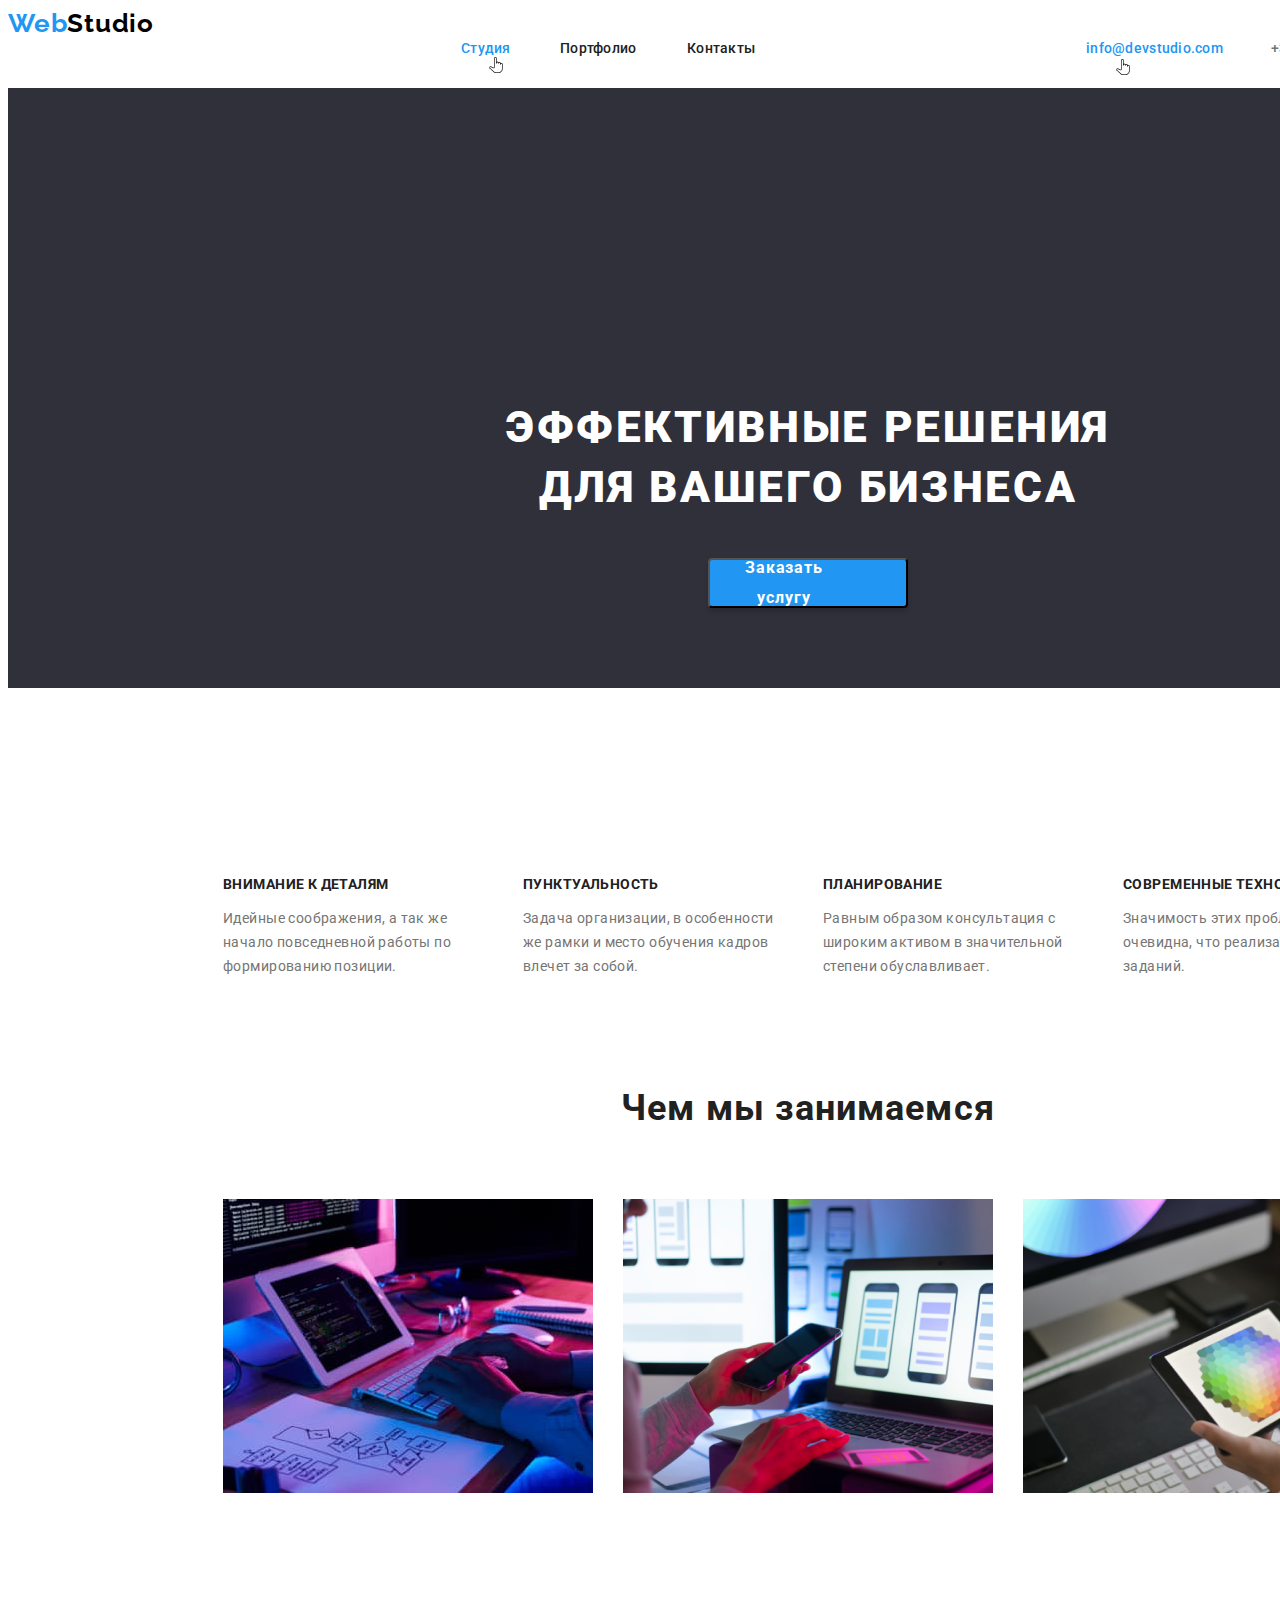
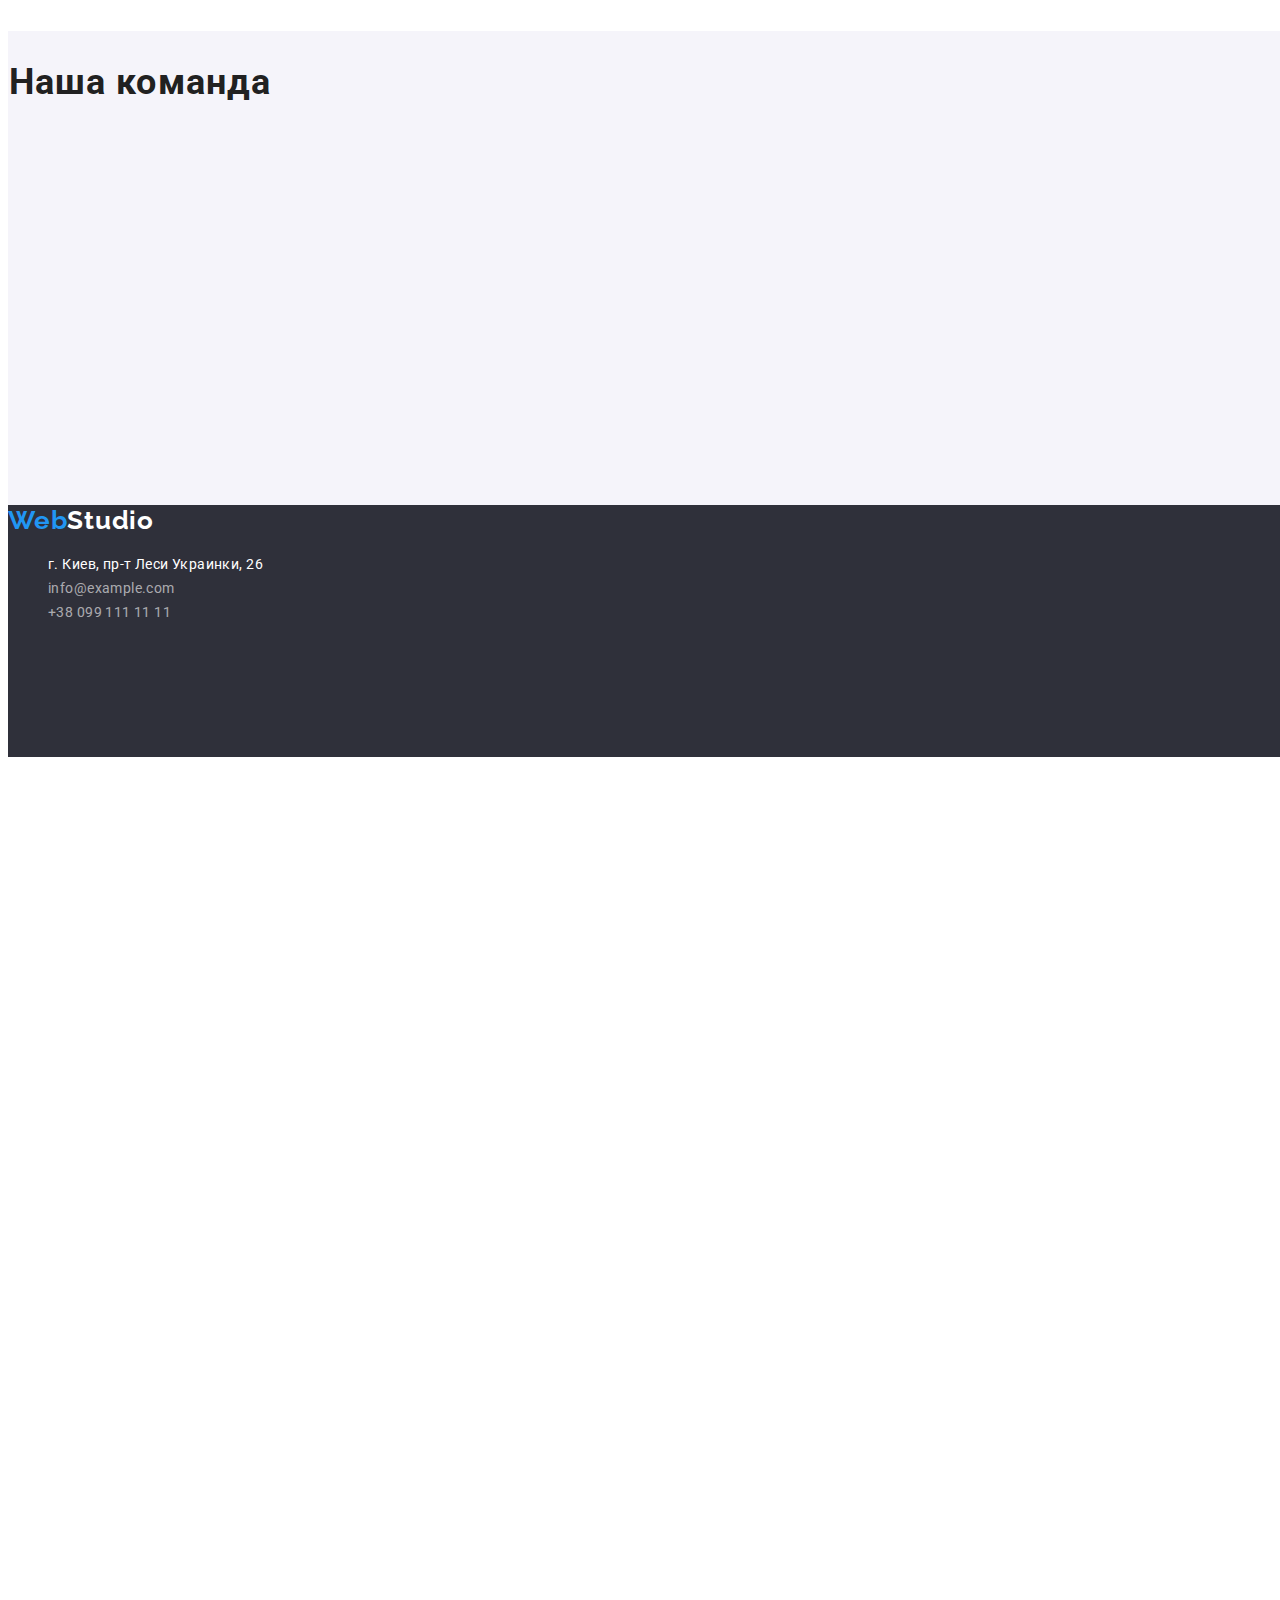
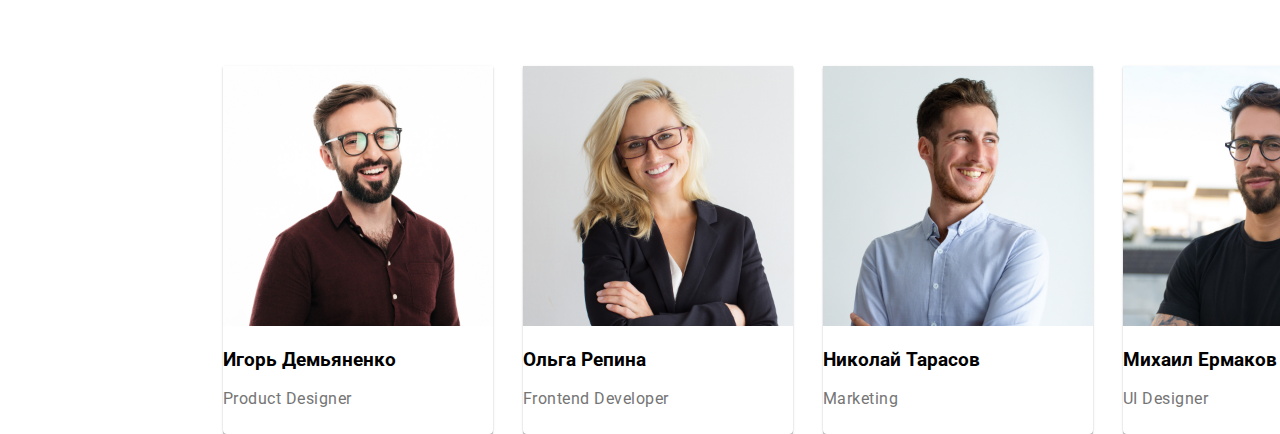
==== index.html @ 7a430bc6 "rename header" ====
<!DOCTYPE html>
<html lang="en">
  <head>
    <meta charset="UTF-8" />
    <meta http-equiv="X-UA-Compatible" content="IE=edge" />
    <meta name="viewport" content="width=device-width, initial-scale=1.0" />
    <link rel="preconnect" href="https://fonts.googleapis.com" />
    <link rel="preconnect" href="https://fonts.gstatic.com" crossorigin />
    <link
      href="https://fonts.googleapis.com/css2?family=Roboto:wght@500&display=swap"
      rel="stylesheet"
    />
    <link rel="stylesheet" href="./styles/styles.css" />
    <link rel="preconnect" href="https://fonts.googleapis.com" />
    <link rel="preconnect" href="https://fonts.gstatic.com" crossorigin />
    <link
      href="https://fonts.googleapis.com/css2?family=Raleway:wght@700&family=Roboto:wght@400;500;700;900&display=swap"
      rel="stylesheet"
    />
    <title>WebStudio</title>
  </head>
  <body>
    <!-- header -->
    <header class="header">
      <a href="./index.html" class="Web">Web<span class="wStudio">Studio</span></a>
      <!-- nav -->
      <nav>
        <ul>
          <li>
            <a href="./index.html" class="top_text_1_choose">Студия</a>
            <img src="./images/finger.png" alt="finger" class="finger1" />
          </li>

          <li>
            <a href="./portfolio.html" class="top_text_2">Портфолио</a>
          </li>

          <li>
            <a href="#" class="top_text_3">Контакты</a>
          </li>
        </ul>
      </nav>

      <ul>
        <li>
          <a href="mailto:info@devstudio.com" class="mailchoose">info@devstudio.com</a>
          <img src="./images/fingermail.png" alt="finger" class="fingermail" />
        </li>

        <li>
          <a href="tel:+380961111111" class="phone">+38 096 111 11 11</a>
        </li>
      </ul>
    </header>

    <!-- Main -->
    <main class="main_webstudio">
      <section>
        <h1 class="central_text">Эффективные решения для вашего бизнеса</h1>
        <!-- Button -->
        <button type="button" class="index_button">
          <span class="index_button_text">Заказать услугу</span>
        </button>
      </section>

      <!-- Aftercenter -->
      <section class="traits">
        <h2 hidden>text</h2>
        <ul>
          <li class="aftc1">
            <h3 class="trait1">Внимание к деталям</h3>
            <p class="trait1-1">
              Идейные соображения, а так же начало повседневной работы по формированию позиции.
            </p>
          </li>

          <li class="aftc2">
            <h3 class="trait2">Пунктуальность</h3>
            <p class="trait2-2">
              Задача организации, в особенности же рамки и место обучения кадров влечет за собой.
            </p>
          </li>

          <li class="aftc3">
            <h3 class="trait3">Планирование</h3>
            <p class="trait3-3">
              Равным образом консультация с широким активом в значительной степени обуславливает.
            </p>
          </li>

          <li class="aftc4">
            <h3 class="trait4">Современные технологии</h3>
            <p class="trait4-4">
              Значимость этих проблем настолько очевидна, что реализация плановых заданий.
            </p>
          </li>
        </ul>
      </section>

      <!-- 2 part -->
      <!-- Чем мы занимаемся -->
      <section>
        <h2 class="wawd">Чем мы занимаемся</h2>
        <ul class="wawd_sect">
          <li class="wawd_pic1">
            <img src="./images/work1.jpg" alt="work_pic1" width="370" height="294" />
          </li>

          <li class="wawd_pic2">
            <img src="./images/work2.jpg" alt="work_pic2" width="370" height="294" />
          </li>

          <li class="wawd_pic3">
            <img src="./images/work3.jpg" alt="work_pic3" width="370" height="294" />
          </li>
        </ul>
      </section>

      <!-- Наша команда -->
      <section class="our_team_sect">
        <h2 class="team_text">Наша команда</h2>
        <ul class="team">
          <li class="card1">
            <img src="./images/worker1.jpg" alt="Product_Designer" width="270" height="260" />
            <h3>Игорь Демьяненко</h3>
            <p>Product Designer</p>
          </li>

          <li class="card2">
            <img src="./images/worker2.jpg" alt="Frontend_Developer" width="270" height="260" />
            <h3>Ольга Репина</h3>
            <p>Frontend Developer</p>
          </li>

          <li class="card3">
            <img src="./images/worker3.jpg" alt="Marketing" width="270" height="260" />
            <h3>Николай Тарасов</h3>
            <p>Marketing</p>
          </li>

          <li class="card4">
            <img src="./images/worker4.jpg" alt="UI_Designer" width="270" height="260" />
            <h3>Михаил Ермаков</h3>
            <p>UI Designer</p>
          </li>
        </ul>
      </section>
    </main>

    <!-- Подвал -->
    <footer class="footer_index">
      <a href="./index.html" class="Web">Web<span class="wStudiofooter">Studio</span></a>
      <address>
        <ul>
          <li>
            <a
              href="https://goo.gl/maps/mLrUPEMYMxBehZcJ7"
              target="_blank"
              rel="noopener nofollow"
              class="mapfooter"
              >г. Киев, пр-т Леси Украинки, 26</a
            >
          </li>

          <li>
            <a href="mailto:info@example.com" class="mailfooter">info@example.com</a>
          </li>
          <li>
            <a href="tel:+38099111111" class="phonefooter">+38 099 111 11 11</a>
          </li>
        </ul>
      </address>
    </footer>
  </body>
</html>
---- styles/styles.css ----
/* body font */
body {
  font-family: 'Roboto', 'Raleway', sans-serif;
  position: relative;
  width: 1600px;
  height: 1880px;

  background: #ffffff;
}
a {
  text-decoration: none;
}
p {
  letter-spacing: 0.03em;

  color: #757575;
}

h2 {
  font-family: 'Roboto';
  font-style: normal;
  font-weight: 700;
  font-size: 36px;
  line-height: 42px;
  text-align: center;
  letter-spacing: 0.03em;

  color: #212121;
}

ul {
  list-style: none;
}

.header {
  width: 1600px;
  height: 600px;
  left: 0px;
  top: 80px;
}

.Web {
  width: 145px;
  height: 31px;
  left: 215px;
  top: 24px;

  font-family: 'Raleway';
  font-style: normal;
  font-weight: 700;
  font-size: 26px;
  line-height: 31px;
  letter-spacing: 0.03em;

  color: #2196f3;
}

.wStudio {
  color: #000000;
}

/* navigate */
.top_text_1 {
  position: absolute;
  width: 49px;
  height: 16px;
  left: 453px;
  top: 32px;

  font-family: 'Roboto';
  font-style: normal;
  font-weight: 500;
  font-size: 14px;
  line-height: 16px;
  letter-spacing: 0.02em;

  color: #212121;
}
.top_text_1_choose {
  position: absolute;
  width: 49px;
  height: 16px;
  left: 453px;
  top: 32px;

  font-family: 'Roboto';
  font-style: normal;
  font-weight: 500;
  font-size: 14px;
  line-height: 16px;
  letter-spacing: 0.02em;

  color: #2196f3;
}
.finger1 {
  position: absolute;
  width: 16px;
  height: 16px;
  left: 480px;
  top: 49px;
}

.top_text_2 {
  position: absolute;
  width: 76px;
  height: 16px;
  left: 552px;
  top: 32px;

  font-family: 'Roboto';
  font-style: normal;
  font-weight: 500;
  font-size: 14px;
  line-height: 16px;
  letter-spacing: 0.02em;

  color: #212121;
}
.top_text_2_choose {
  position: absolute;
  width: 76px;
  height: 16px;
  left: 552px;
  top: 32px;

  font-family: 'Roboto';
  font-style: normal;
  font-weight: 500;
  font-size: 14px;
  line-height: 16px;
  letter-spacing: 0.02em;

  color: #2196f3;
}

.top_text_3 {
  position: absolute;
  width: 68px;
  height: 16px;
  left: 679px;
  top: 32px;

  font-family: 'Roboto';
  font-style: normal;
  font-weight: 500;
  font-size: 14px;
  line-height: 16px;
  letter-spacing: 0.02em;

  color: #212121;
}

/* mail & phone */
.mailchoose {
  position: absolute;
  width: 135px;
  height: 16px;
  left: 1078px;
  top: 32px;

  font-family: 'Roboto';
  font-style: normal;
  font-weight: 500;
  font-size: 14px;
  line-height: 16px;
  letter-spacing: 0.02em;

  color: #2196f3;
}
.mail {
  position: absolute;
  width: 135px;
  height: 16px;
  left: 1078px;
  top: 32px;

  font-family: 'Roboto';
  font-style: normal;
  font-weight: 500;
  font-size: 14px;
  line-height: 16px;
  letter-spacing: 0.02em;

  color: #757575;
}
.fingermail {
  position: absolute;
  width: 16px;
  height: 16px;
  left: 1107px;
  top: 51px;
}

.phone {
  position: absolute;
  width: 122px;
  height: 16px;
  left: 1263px;
  top: 32px;

  font-family: 'Roboto';
  font-style: normal;
  font-weight: 500;
  font-size: 14px;
  line-height: 16px;
  letter-spacing: 0.02em;

  color: #757575;
}

/* main index */
.main_webstudio {
  position: absolute;
  width: 1600px;
  height: 600px;
  left: 0px;
  top: 80px;

  background: #2f303a;
}
.central_text {
  position: absolute;
  width: 696px;
  height: 120px;
  left: 452px;
  top: 280px;

  font-family: 'Roboto';
  font-style: normal;
  font-weight: 900;
  font-size: 44px;
  line-height: 60px;
  /* or 136% */

  text-align: center;
  letter-spacing: 0.06em;
  text-transform: uppercase;

  color: #ffffff;
}
.index_button {
  position: absolute;
  width: 200px;
  height: 50px;
  left: 700px;
  top: 430px;
  margin-top: 40px;

  background: #2196f3;
  box-shadow: 0px 4px 4px rgba(0, 0, 0, 0.15);
  border-radius: 4px;
}
.index_button_text {
  width: 136px;
  height: 30px;
  left: 732px;
  top: 440px;

  font-family: 'Roboto';
  font-style: normal;
  font-weight: 700;
  font-size: 16px;
  line-height: 30px;
  /* identical to box height, or 188% */

  display: flex;
  align-items: center;
  text-align: center;
  letter-spacing: 0.06em;

  color: #ffffff;
}

/* index button */

/* traits */
.traits {
  padding-top: 760px;
  margin-left: 215px;
}
.aftc1 {
  position: absolute;
  width: 270px;
  height: 101px;
  left: 215px;
  top: 774px;
}

.trait1 {
  width: 270px;
  height: 16px;
  left: 215px;
  top: 774px;

  font-family: 'Roboto';
  font-style: normal;
  font-weight: 700;
  font-size: 14px;
  line-height: 16px;
  letter-spacing: 0.03em;
  text-transform: uppercase;

  color: #212121;
}
.trait1-1 {
  width: 270px;
  height: 75px;
  left: 215px;
  top: 800px;

  font-family: 'Roboto';
  font-style: normal;
  font-weight: 400;
  font-size: 14px;
  line-height: 24px;
  /* or 171% */

  letter-spacing: 0.03em;

  color: #757575;
}

.aftc2 {
  position: absolute;
  width: 270px;
  height: 101px;
  left: 515px;
  top: 774px;
}
.trait2 {
  width: 270px;
  height: 16px;
  left: 515px;
  top: 774px;

  font-family: 'Roboto';
  font-style: normal;
  font-weight: 700;
  font-size: 14px;
  line-height: 16px;
  letter-spacing: 0.03em;
  text-transform: uppercase;

  color: #212121;
}
.trait2-2 {
  width: 270px;
  height: 75px;
  left: 515px;
  top: 800px;

  font-family: 'Roboto';
  font-style: normal;
  font-weight: 400;
  font-size: 14px;
  line-height: 24px;
  /* or 171% */

  letter-spacing: 0.03em;

  color: #757575;
}
.aftc3 {
  position: absolute;
  width: 270px;
  height: 101px;
  left: 815px;
  top: 774px;
}
.trait3 {
  width: 270px;
  height: 16px;
  left: 815px;
  top: 774px;

  font-family: 'Roboto';
  font-style: normal;
  font-weight: 700;
  font-size: 14px;
  line-height: 16px;
  letter-spacing: 0.03em;
  text-transform: uppercase;

  color: #212121;
}
.trait3-3 {
  width: 270px;
  height: 75px;
  left: 815px;
  top: 800px;

  font-family: 'Roboto';
  font-style: normal;
  font-weight: 400;
  font-size: 14px;
  line-height: 24px;
  /* or 171% */

  letter-spacing: 0.03em;

  color: #757575;
}
.aftc4 {
  position: absolute;
  width: 270px;
  height: 101px;
  left: 1115px;
  top: 774px;
}
.trait4 {
  width: 270px;
  height: 16px;
  left: 1115px;
  top: 774px;

  font-family: 'Roboto';
  font-style: normal;
  font-weight: 700;
  font-size: 14px;
  line-height: 16px;
  letter-spacing: 0.03em;
  text-transform: uppercase;

  color: #212121;
}
.trait4-4 {
  width: 270px;
  height: 75px;
  left: 1115px;
  top: 800px;

  font-family: 'Roboto';
  font-style: normal;
  font-weight: 400;
  font-size: 14px;
  line-height: 24px;
  /* or 171% */

  letter-spacing: 0.03em;

  color: #757575;
}

/* Чем мы занимаемся */

.wawd_sect {
  width: 1170px;
  height: 386px;
  left: 215px;
  top: 969px;
}
.wawd {
  position: absolute;
  width: 376px;
  height: 42px;
  left: 612px;
  top: 969px;

  font-family: 'Roboto';
  font-style: normal;
  font-weight: 700;
  font-size: 36px;
  line-height: 42px;
  text-align: center;
  letter-spacing: 0.03em;
  margin-bottom: 50px;

  color: #212121;
}
.wawd_pic1 {
  position: absolute;
  width: 370px;
  height: 294px;
  left: 215px;
  top: 1061px;
  padding-top: 50px;
}
.wawd_pic2 {
  position: absolute;
  width: 370px;
  height: 294px;
  left: 615px;
  top: 1061px;
  padding-top: 50px;
}
.wawd_pic3 {
  position: absolute;
  width: 370px;
  height: 294px;
  left: 1015px;
  top: 1061px;
  padding-top: 50px;
}

/* Наша команда */

.our_team_sect {
  position: absolute;
  width: 1600px;
  height: 648px;
  left: 0px;
  top: 1449px;
  margin-top: 94px;

  background: #f5f4fa;
}
.team_text {
  width: 264px;
  height: 42px;
  left: 668px;
  top: 1543px;
}
.team {
  width: 1170px;
  height: 368px;
  left: 215px;
  top: 1635px;
}
.card1 {
  position: absolute;
  width: 270px;
  height: 368px;
  left: 215px;
  top: 1635px;
  background: #ffffff;
  box-shadow: 0px 1px 3px rgba(0, 0, 0, 0.12), 0px 1px 1px rgba(0, 0, 0, 0.14),
    0px 2px 1px rgba(0, 0, 0, 0.2);
  border-radius: 0px 0px 4px 4px;
}
.card2 {
  position: absolute;
  width: 270px;
  height: 368px;
  left: 515px;
  top: 1635px;

  background: #ffffff;
  box-shadow: 0px 1px 3px rgba(0, 0, 0, 0.12), 0px 1px 1px rgba(0, 0, 0, 0.14),
    0px 2px 1px rgba(0, 0, 0, 0.2);
  border-radius: 0px 0px 4px 4px;
}
.card3 {
  position: absolute;
  width: 270px;
  height: 368px;
  left: 815px;
  top: 1635px;

  background: #ffffff;
  /* material shadow v1 */

  box-shadow: 0px 1px 3px rgba(0, 0, 0, 0.12), 0px 1px 1px rgba(0, 0, 0, 0.14),
    0px 2px 1px rgba(0, 0, 0, 0.2);
  border-radius: 0px 0px 4px 4px;
}
.card4 {
  position: absolute;
  width: 270px;
  height: 368px;
  left: 1115px;
  top: 1635px;

  background: #ffffff;
  /* material shadow v1 */

  box-shadow: 0px 1px 3px rgba(0, 0, 0, 0.12), 0px 1px 1px rgba(0, 0, 0, 0.14),
    0px 2px 1px rgba(0, 0, 0, 0.2);
  border-radius: 0px 0px 4px 4px;
}

/* footer */
.footer_index {
  position: absolute;
  width: 1600px;
  height: 252px;
  left: 0px;
  top: 2097px;
  background: #2f303a;
}
.wStudiofooter {
  width: 145px;
  height: 31px;
  left: 215px;
  top: 2157px;

  font-family: 'Raleway';
  font-style: normal;
  font-weight: 700;
  font-size: 26px;
  line-height: 31px;
  /* identical to box height */

  letter-spacing: 0.03em;

  color: #ffffff;
}
.mapfooter {
  width: 231px;
  height: 21px;
  left: 215px;
  top: 2208px;

  font-family: 'Roboto';
  font-style: normal;
  font-weight: 400;
  font-size: 14px;
  line-height: 24px;

  letter-spacing: 0.03em;

  color: #ffffff;
}
.mailfooter {
  width: 231px;
  height: 21px;
  left: 215px;
  top: 2238px;

  font-family: 'Roboto';
  font-style: normal;
  font-weight: 400;
  font-size: 14px;
  line-height: 24px;
  /* or 171% */

  letter-spacing: 0.03em;

  color: rgba(255, 255, 255, 0.6);
}
.phonefooter {
  width: 231px;
  height: 21px;
  left: 215px;
  top: 2268px;

  font-family: 'Roboto';
  font-style: normal;
  font-weight: 400;
  font-size: 14px;
  line-height: 24px;
  /* or 171% */

  letter-spacing: 0.03em;

  color: rgba(255, 255, 255, 0.6);
}

/* footer index end */

/* main portfolio */
.main-sect {
  width: 1170px;
  height: 1360px;
  left: 215px;
  top: 165px;
}

/* button */

.button-sect {
  width: 611px;
  height: 54px;
  left: 495px;
  top: 165px;
}

.button_li {
  width: 73px;
  height: 38px;
  left: 495px;
  top: 165px;
}
.button1 {
  position: absolute;
  width: 73px;
  height: 38px;
  left: 495px;
  top: 165px;
  background: #2196f3;
  box-shadow: 0px 3px 1px rgba(0, 0, 0, 0.1), 0px 1px 2px rgba(0, 0, 0, 0.08),
    0px 2px 2px rgba(0, 0, 0, 0.12);
  border-radius: 4px;
}
.button1_text {
  width: 29px;
  height: 26px;
  left: 517px;
  top: 171px;

  font-family: 'Roboto';
  font-style: normal;
  font-weight: 500;
  font-size: 16px;
  line-height: 26px;
  /* identical to box height, or 162% */

  text-align: center;
  letter-spacing: 0.03em;

  color: #ffffff;
}

.button2 {
  position: absolute;
  width: 128px;
  height: 38px;
  left: 576px;
  top: 165px;

  background: #f5f4fa;
  border-radius: 4px;
}
.button2_text {
  width: 84px;
  height: 26px;
  left: 598px;
  top: 171px;

  font-family: 'Roboto';
  font-style: normal;
  font-weight: 500;
  font-size: 16px;
  line-height: 26px;
  /* identical to box height, or 162% */

  text-align: center;
  letter-spacing: 0.03em;

  color: #212121;
}

.button3 {
  position: absolute;
  width: 145px;
  height: 38px;
  left: 712px;
  top: 165px;

  background: #f5f4fa;
  border-radius: 4px;
}
.button3_text {
  width: 101px;
  height: 26px;
  left: 734px;
  top: 171px;

  font-family: 'Roboto';
  font-style: normal;
  font-weight: 500;
  font-size: 16px;
  line-height: 26px;
  /* identical to box height, or 162% */

  text-align: center;
  letter-spacing: 0.03em;

  color: #212121;
}

.button4 {
  position: absolute;
  width: 103px;
  height: 38px;
  left: 865px;
  top: 165px;

  background: #f5f4fa;
  border-radius: 4px;
}
.button4_text {
  width: 59px;
  height: 26px;
  left: 887px;
  top: 171px;

  font-family: 'Roboto';
  font-style: normal;
  font-weight: 500;
  font-size: 16px;
  line-height: 26px;
  /* identical to box height, or 162% */

  text-align: center;
  letter-spacing: 0.03em;

  color: #212121;
}

.button5 {
  position: absolute;
  width: 130px;
  height: 38px;
  left: 976px;
  top: 165px;

  background: #f5f4fa;
  border-radius: 4px;
}
.button5_text {
  width: 86px;
  height: 26px;
  left: 998px;
  top: 171px;

  font-family: 'Roboto';
  font-style: normal;
  font-weight: 500;
  font-size: 16px;
  line-height: 26px;
  /* identical to box height, or 162% */

  text-align: center;
  letter-spacing: 0.03em;

  color: #212121;
}

/* img */
.img1_li {
  box-sizing: border-box;

  position: absolute;
  width: 370px;
  height: 404px;
  left: 215px;
  top: 253px;

  background: #ffffff;
  border: 1px solid #eeeeee;
}

.img1_li_text {
  width: 322px;
  height: 36px;
  left: 239px;
  top: 570px;

  font-family: 'Roboto';
  font-style: normal;
  font-weight: 700;
  font-size: 18px;
  line-height: 36px;
  letter-spacing: 0.06em;

  color: #212121;
}

.img1_li_text1 {
  width: 322px;
  height: 30px;
  left: 239px;
  top: 610px;

  font-family: 'Roboto';
  font-style: normal;
  font-weight: 400;
  font-size: 16px;
  line-height: 30px;
  letter-spacing: 0.03em;

  color: #757575;
}

.img2_li {
  box-sizing: border-box;

  position: absolute;
  width: 370px;
  height: 404px;
  left: 615px;
  top: 253px;

  background: #ffffff;
  border: 1px solid #eeeeee;
}

.img2_li_text {
  width: 322px;
  height: 36px;
  left: 639px;
  top: 570px;

  font-family: 'Roboto';
  font-style: normal;
  font-weight: 700;
  font-size: 18px;
  line-height: 36px;
  /* identical to box height, or 200% */

  letter-spacing: 0.06em;

  color: #212121;
}

.img2_li_text1 {
  width: 322px;
  height: 30px;
  left: 639px;
  top: 610px;

  font-family: 'Roboto';
  font-style: normal;
  font-weight: 400;
  font-size: 16px;
  line-height: 30px;
  letter-spacing: 0.03em;

  color: #757575;
}

.img3_li {
  box-sizing: border-box;

  position: absolute;
  width: 370px;
  height: 404px;
  left: 1015px;
  top: 253px;

  background: #ffffff;
  border: 1px solid #eeeeee;
}

.img3_li_text {
  width: 322px;
  height: 36px;
  left: 1039px;
  top: 570px;

  font-family: 'Roboto';
  font-style: normal;
  font-weight: 700;
  font-size: 18px;
  line-height: 36px;
  /* identical to box height, or 200% */

  letter-spacing: 0.06em;

  color: #212121;
}
.img3_li_text1 {
  width: 322px;
  height: 30px;
  left: 1039px;
  top: 610px;

  font-family: 'Roboto';
  font-style: normal;
  font-weight: 400;
  font-size: 16px;
  line-height: 30px;
  /* identical to box height, or 188% */

  letter-spacing: 0.03em;

  color: #757575;
}

.img4_li {
  box-sizing: border-box;

  position: absolute;
  width: 370px;
  height: 404px;
  left: 215px;
  top: 687px;

  background: #ffffff;
  border: 1px solid #eeeeee;
}
.img4_li_text {
  width: 322px;
  height: 36px;
  left: 239px;
  top: 1004px;

  font-family: 'Roboto';
  font-style: normal;
  font-weight: 700;
  font-size: 18px;
  line-height: 36px;
  /* identical to box height, or 200% */

  letter-spacing: 0.06em;

  color: #212121;
}
.img4_li_text1 {
  width: 322px;
  height: 30px;
  left: 239px;
  top: 1044px;

  font-family: 'Roboto';
  font-style: normal;
  font-weight: 400;
  font-size: 16px;
  line-height: 30px;
  /* identical to box height, or 188% */

  letter-spacing: 0.03em;

  color: #757575;
}
.img5_li {
  box-sizing: border-box;

  position: absolute;
  width: 370px;
  height: 404px;
  left: 615px;
  top: 687px;

  background: #ffffff;
  border: 1px solid #eeeeee;
}

.img5_li_text {
  width: 322px;
  height: 36px;
  left: 639px;
  top: 1004px;

  font-family: 'Roboto';
  font-style: normal;
  font-weight: 700;
  font-size: 18px;
  line-height: 36px;
  letter-spacing: 0.06em;

  color: #212121;
}

.img5_li_text1 {
  width: 322px;
  height: 30px;
  left: 639px;
  top: 1044px;

  font-family: 'Roboto';
  font-style: normal;
  font-weight: 400;
  font-size: 16px;
  line-height: 30px;
  /* identical to box height, or 188% */

  letter-spacing: 0.03em;

  color: #757575;
}

.img6_li {
  box-sizing: border-box;

  position: absolute;
  width: 370px;
  height: 404px;
  left: 1015px;
  top: 687px;

  background: #ffffff;
  border: 1px solid #eeeeee;
}
.img6_li_text {
  width: 322px;
  height: 36px;
  left: 1039px;
  top: 1004px;

  font-family: 'Roboto';
  font-style: normal;
  font-weight: 700;
  font-size: 18px;
  line-height: 36px;
  letter-spacing: 0.06em;

  color: #212121;
}
.img6_li_text1 {
  width: 322px;
  height: 30px;
  left: 1039px;
  top: 1044px;

  font-family: 'Roboto';
  font-style: normal;
  font-weight: 400;
  font-size: 16px;
  line-height: 30px;
  /* identical to box height, or 188% */

  letter-spacing: 0.03em;

  color: #757575;
}

.img7_li {
  box-sizing: border-box;

  position: absolute;
  width: 370px;
  height: 404px;
  left: 215px;
  top: 1121px;

  background: #ffffff;
  border: 1px solid #eeeeee;
}
.img7_li_text {
  width: 322px;
  height: 36px;
  left: 239px;
  top: 1435px;

  font-family: 'Roboto';
  font-style: normal;
  font-weight: 700;
  font-size: 18px;
  line-height: 36px;
  /* identical to box height, or 200% */

  letter-spacing: 0.06em;

  color: #212121;
}
.img7_li_text1 {
  width: 322px;
  height: 30px;
  left: 239px;
  top: 1475px;

  font-family: 'Roboto';
  font-style: normal;
  font-weight: 400;
  font-size: 16px;
  line-height: 30px;
  /* identical to box height, or 188% */

  letter-spacing: 0.03em;

  color: #757575;
}

.img8_li {
  position: absolute;
  width: 370px;
  height: 404px;
  left: 615px;
  top: 1121px;

  background: #ffffff;
  border: 1px solid #eeeeee;
}
.img8_li_text {
  width: 322px;
  height: 36px;
  left: 639px;
  top: 1435px;

  font-family: 'Roboto';
  font-style: normal;
  font-weight: 700;
  font-size: 18px;
  line-height: 36px;
  /* identical to box height, or 200% */

  letter-spacing: 0.06em;

  color: #212121;
}

.img8_li_text1 {
  width: 322px;
  height: 30px;
  left: 639px;
  top: 1475px;

  font-family: 'Roboto';
  font-style: normal;
  font-weight: 400;
  font-size: 16px;
  line-height: 30px;
  /* identical to box height, or 188% */

  letter-spacing: 0.03em;

  color: #757575;
}

.img9_li {
  box-sizing: border-box;

  position: absolute;
  width: 370px;
  height: 404px;
  left: 1015px;
  top: 1121px;

  background: #ffffff;
  border: 1px solid #eeeeee;
}

.img9_li_text {
  width: 322px;
  height: 36px;
  left: 1039px;
  top: 1435px;

  font-family: 'Roboto';
  font-style: normal;
  font-weight: 700;
  font-size: 18px;
  line-height: 36px;
  /* identical to box height, or 200% */

  letter-spacing: 0.06em;

  color: #212121;
}
.img9_li_text1 {
  width: 322px;
  height: 30px;
  left: 1039px;
  top: 1475px;

  font-family: 'Roboto';
  font-style: normal;
  font-weight: 400;
  font-size: 16px;
  line-height: 30px;
  /* identical to box height, or 188% */

  letter-spacing: 0.03em;

  color: #757575;
}

/* footer */
.footer {
  position: absolute;
  width: 1600px;
  height: 252px;
  left: 0px;
  top: 1628px;

  background: #2f303a;
}

.footerStudio {
  width: 145px;
  height: 31px;
  left: 215px;
  top: 1688px;

  font-family: 'Raleway';
  font-style: normal;
  font-weight: 700;
  font-size: 26px;
  line-height: 31px;
  /* identical to box height */

  letter-spacing: 0.03em;

  color: #ffffff;
}

.map {
  width: 231px;
  height: 21px;
  left: 215px;
  top: 1739px;

  font-family: 'Roboto';
  font-style: normal;
  font-weight: 400;
  font-size: 14px;
  line-height: 24px;
  /* or 171% */

  letter-spacing: 0.03em;

  color: #ffffff;
}

.mailfoot {
  width: 231px;
  height: 21px;
  left: 215px;
  top: 1769px;

  font-family: 'Roboto';
  font-style: normal;
  font-weight: 400;
  font-size: 14px;
  line-height: 24px;
  /* or 171% */

  letter-spacing: 0.03em;

  color: rgba(255, 255, 255, 0.6);
}

.phonefoot {
  width: 231px;
  height: 21px;
  left: 215px;
  top: 1799px;

  font-family: 'Roboto';
  font-style: normal;
  font-weight: 400;
  font-size: 14px;
  line-height: 24px;
  /* or 171% */

  letter-spacing: 0.03em;

  color: rgba(255, 255, 255, 0.6);
}
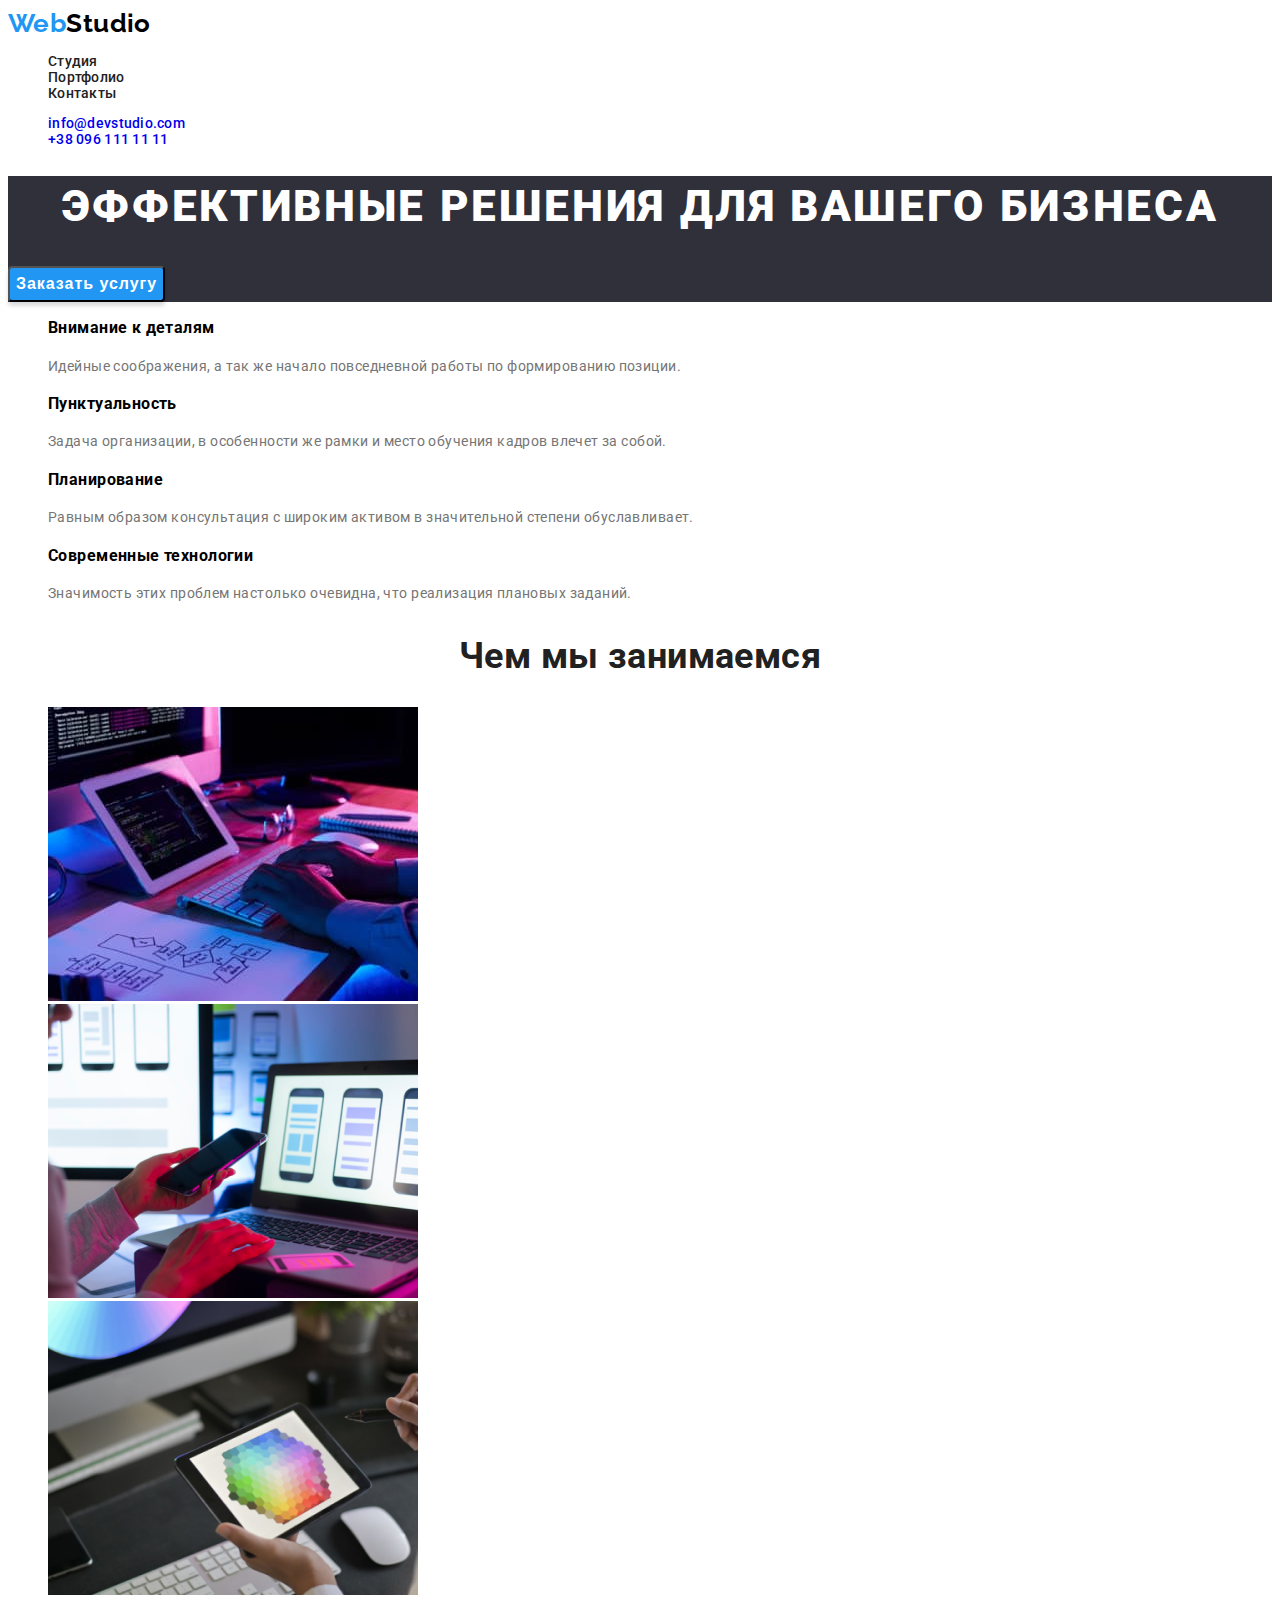
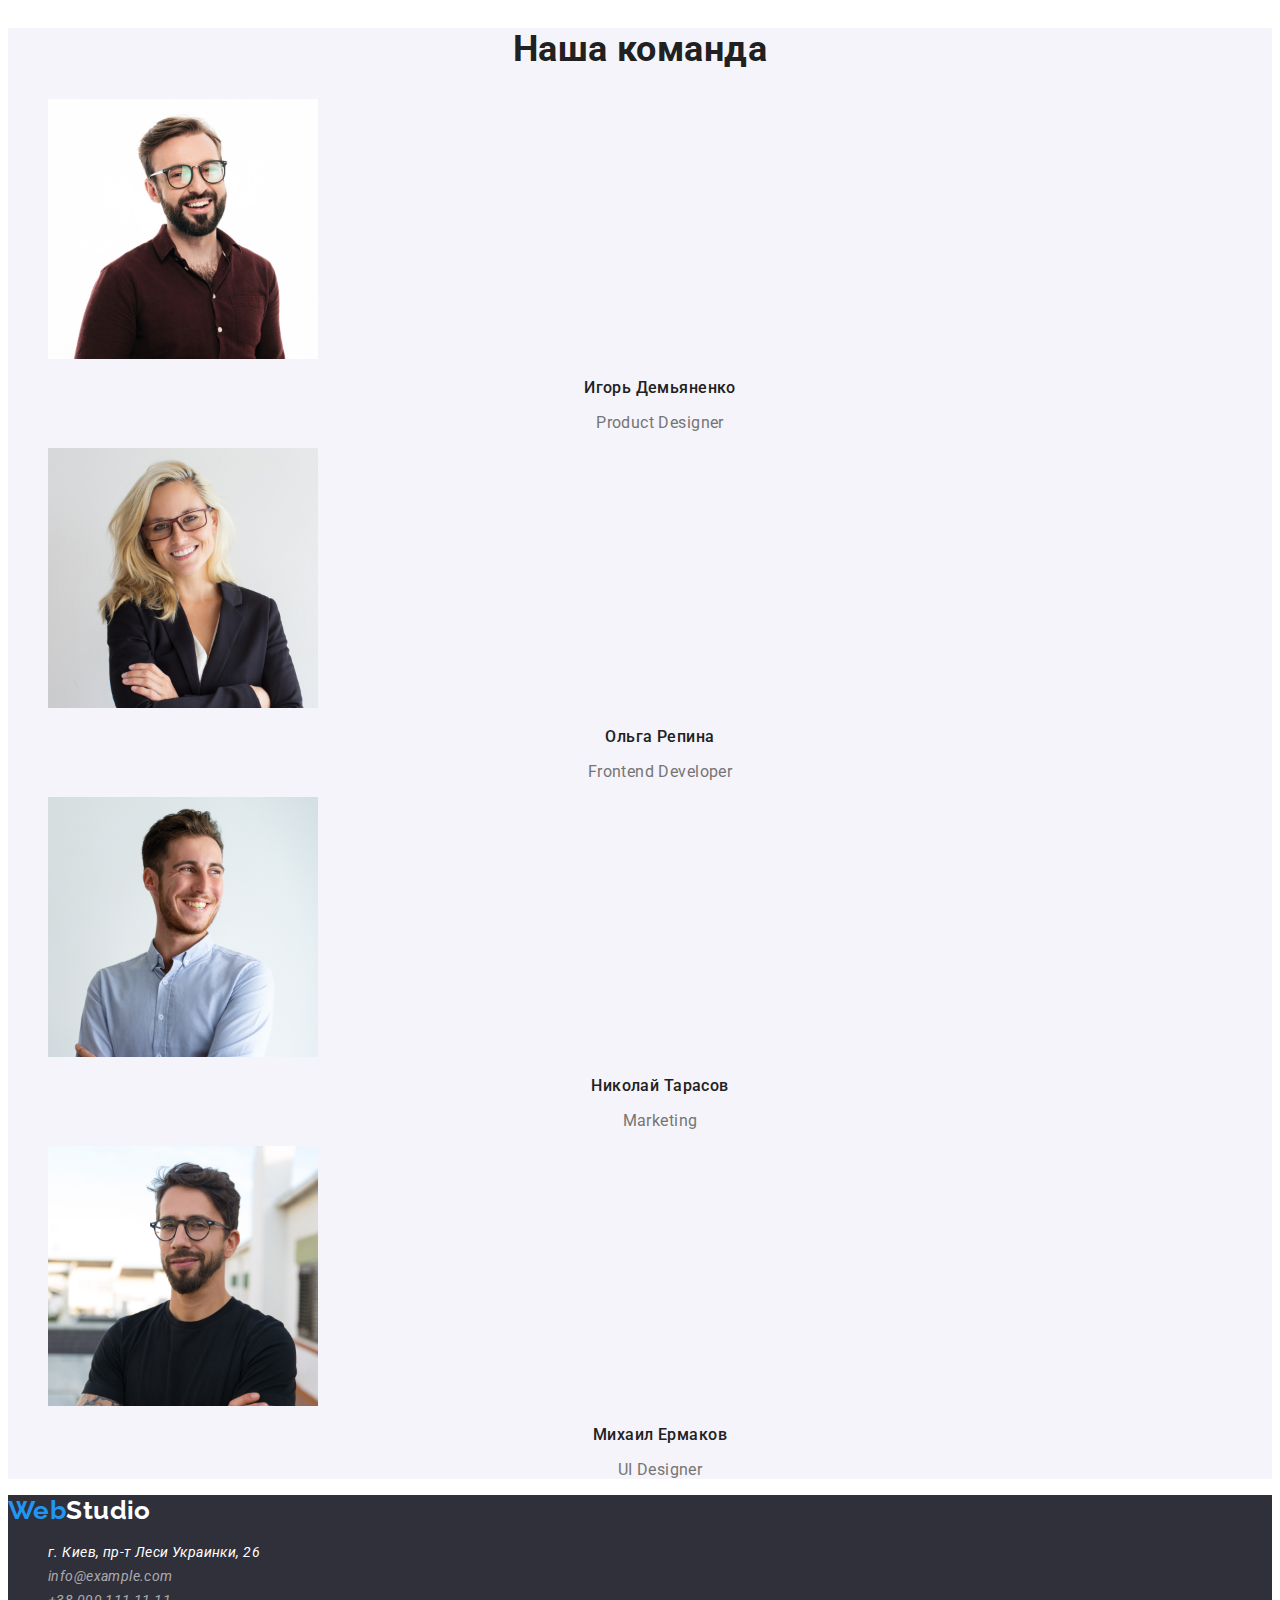
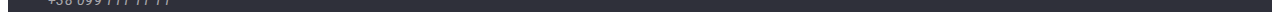
==== commit 2a4deb14: "tottaly change index.html styles" ====
--- a/index.html
+++ b/index.html
@@ -4,12 +4,6 @@
     <meta charset="UTF-8" />
     <meta http-equiv="X-UA-Compatible" content="IE=edge" />
     <meta name="viewport" content="width=device-width, initial-scale=1.0" />
-    <link rel="preconnect" href="https://fonts.googleapis.com" />
-    <link rel="preconnect" href="https://fonts.gstatic.com" crossorigin />
-    <link
-      href="https://fonts.googleapis.com/css2?family=Roboto:wght@500&display=swap"
-      rel="stylesheet"
-    />
     <link rel="stylesheet" href="./styles/styles.css" />
     <link rel="preconnect" href="https://fonts.googleapis.com" />
     <link rel="preconnect" href="https://fonts.gstatic.com" crossorigin />
@@ -22,87 +16,82 @@
   <body>
     <!-- header -->
     <header class="header">
-      <a href="./index.html" class="Web">Web<span class="wStudio">Studio</span></a>
+      <a href="./index.html" class="Web">Web<span class="Studio">Studio</span></a>
       <!-- nav -->
       <nav>
         <ul>
           <li>
-            <a href="./index.html" class="top_text_1_choose">Студия</a>
-            <img src="./images/finger.png" alt="finger" class="finger1" />
+            <a href="./index.html" class="header_text">Студия</a>
           </li>
 
           <li>
-            <a href="./portfolio.html" class="top_text_2">Портфолио</a>
+            <a href="./portfolio.html" class="header_text">Портфолио</a>
           </li>
 
           <li>
-            <a href="#" class="top_text_3">Контакты</a>
+            <a href="#" class="header_text">Контакты</a>
           </li>
         </ul>
       </nav>
-
-      <ul>
+      <!-- Contacts -->
+      <ul class="contacts">
         <li>
-          <a href="mailto:info@devstudio.com" class="mailchoose">info@devstudio.com</a>
-          <img src="./images/fingermail.png" alt="finger" class="fingermail" />
+          <a href="mailto:info@devstudio.com">info@devstudio.com</a>
         </li>
 
         <li>
-          <a href="tel:+380961111111" class="phone">+38 096 111 11 11</a>
+          <a href="tel:+380961111111">+38 096 111 11 11</a>
         </li>
       </ul>
     </header>
 
-    <!-- Main -->
-    <main class="main_webstudio">
-      <section>
-        <h1 class="central_text">Эффективные решения для вашего бизнеса</h1>
+    <!-- main -->
+    <main>
+      <section class="main_bg">
+        <h1 class="main_text">Эффективные решения для вашего бизнеса</h1>
         <!-- Button -->
-        <button type="button" class="index_button">
-          <span class="index_button_text">Заказать услугу</span>
-        </button>
+        <button type="button" class="main_btn">Заказать услугу</button>
       </section>
 
-      <!-- Aftercenter -->
-      <section class="traits">
+      <!-- traits section -->
+      <section>
         <h2 hidden>text</h2>
         <ul>
-          <li class="aftc1">
-            <h3 class="trait1">Внимание к деталям</h3>
-            <p class="trait1-1">
+          <li>
+            <h3 class="main_trait_text">Внимание к деталям</h3>
+            <p class="main_trait_downer_text">
               Идейные соображения, а так же начало повседневной работы по формированию позиции.
             </p>
           </li>
 
-          <li class="aftc2">
-            <h3 class="trait2">Пунктуальность</h3>
-            <p class="trait2-2">
+          <li>
+            <h3 class="main_trait_text">Пунктуальность</h3>
+            <p class="main_trait_downer_text">
               Задача организации, в особенности же рамки и место обучения кадров влечет за собой.
             </p>
           </li>
 
-          <li class="aftc3">
-            <h3 class="trait3">Планирование</h3>
-            <p class="trait3-3">
+          <li>
+            <h3 class="main_trait_text">Планирование</h3>
+            <p class="main_trait_downer_text">
               Равным образом консультация с широким активом в значительной степени обуславливает.
             </p>
           </li>
 
-          <li class="aftc4">
-            <h3 class="trait4">Современные технологии</h3>
-            <p class="trait4-4">
+          <li>
+            <h3 class="main_trait_text">Современные технологии</h3>
+            <p class="main_trait_downer_text">
               Значимость этих проблем настолько очевидна, что реализация плановых заданий.
             </p>
           </li>
         </ul>
       </section>
 
-      <!-- 2 part -->
-      <!-- Чем мы занимаемся -->
+      <!-- what are we doing section -->
       <section>
-        <h2 class="wawd">Чем мы занимаемся</h2>
-        <ul class="wawd_sect">
-          <li class="wawd_pic1">
+        <h2 class="wawd_section_tittle">Чем мы занимаемся</h2>
+        <ul>
+          <li>
             <img src="./images/work1.jpg" alt="work_pic1" width="370" height="294" />
           </li>
 
@@ -116,57 +105,59 @@
         </ul>
       </section>
 
-      <!-- Наша команда -->
+      <!-- our team section  -->
       <section class="our_team_sect">
-        <h2 class="team_text">Наша команда</h2>
-        <ul class="team">
-          <li class="card1">
+        <h2 class="our_team_text">Наша команда</h2>
+        <ul>
+          <li>
             <img src="./images/worker1.jpg" alt="Product_Designer" width="270" height="260" />
-            <h3>Игорь Демьяненко</h3>
-            <p>Product Designer</p>
+            <h3 class="our_team_name_text">Игорь Демьяненко</h3>
+            <p class="our_team_job_tittle">Product Designer</p>
           </li>
 
-          <li class="card2">
+          <li>
             <img src="./images/worker2.jpg" alt="Frontend_Developer" width="270" height="260" />
-            <h3>Ольга Репина</h3>
-            <p>Frontend Developer</p>
+            <h3 class="our_team_name_text">Ольга Репина</h3>
+            <p class="our_team_job_tittle">Frontend Developer</p>
           </li>
 
-          <li class="card3">
+          <li>
             <img src="./images/worker3.jpg" alt="Marketing" width="270" height="260" />
-            <h3>Николай Тарасов</h3>
-            <p>Marketing</p>
+            <h3 class="our_team_name_text">Николай Тарасов</h3>
+            <p class="our_team_job_tittle">Marketing</p>
           </li>
 
-          <li class="card4">
+          <li>
             <img src="./images/worker4.jpg" alt="UI_Designer" width="270" height="260" />
-            <h3>Михаил Ермаков</h3>
-            <p>UI Designer</p>
+            <h3 class="our_team_name_text">Михаил Ермаков</h3>
+            <p class="our_team_job_tittle">UI Designer</p>
           </li>
         </ul>
       </section>
     </main>
 
     <!-- Подвал -->
-    <footer class="footer_index">
-      <a href="./index.html" class="Web">Web<span class="wStudiofooter">Studio</span></a>
+    <footer class="footer">
+      <a href="./index.html" class="Web">Web<span class="footer_Studio">Studio</span></a>
       <address>
         <ul>
+          <!-- footer map -->
           <li>
             <a
               href="https://goo.gl/maps/mLrUPEMYMxBehZcJ7"
               target="_blank"
               rel="noopener nofollow"
-              class="mapfooter"
+              class="footer_map"
               >г. Киев, пр-т Леси Украинки, 26</a
             >
           </li>
 
+          <!-- footer contacts -->
           <li>
-            <a href="mailto:info@example.com" class="mailfooter">info@example.com</a>
+            <a href="mailto:info@example.com" class="footer_contacts">info@example.com</a>
           </li>
           <li>
-            <a href="tel:+38099111111" class="phonefooter">+38 099 111 11 11</a>
+            <a href="tel:+38099111111" class="footer_contacts">+38 099 111 11 11</a>
           </li>
         </ul>
       </address>
--- a/styles/styles.css
+++ b/styles/styles.css
@@ -1,267 +1,70 @@
-/* body font */
 body {
-  font-family: 'Roboto', 'Raleway', sans-serif;
-  position: relative;
-  width: 1600px;
-  height: 1880px;
+  font-family: 'Roboto', sans-serif;
+  font-size: 14px;
+  letter-spacing: 0.03em;
+  background-color: #ffffff;
+}
 
-  background: #ffffff;
-}
 a {
   text-decoration: none;
-}
-p {
-  letter-spacing: 0.03em;
-
-  color: #757575;
-}
-
-h2 {
-  font-family: 'Roboto';
-  font-style: normal;
-  font-weight: 700;
-  font-size: 36px;
-  line-height: 42px;
-  text-align: center;
-  letter-spacing: 0.03em;
-
-  color: #212121;
 }
 
 ul {
   list-style: none;
 }
 
+/* index html styles */
+
 .header {
-  width: 1600px;
-  height: 600px;
-  left: 0px;
-  top: 80px;
+  background-color: #ffffff;
 }
-
 .Web {
-  width: 145px;
-  height: 31px;
-  left: 215px;
-  top: 24px;
-
   font-family: 'Raleway';
-  font-style: normal;
   font-weight: 700;
   font-size: 26px;
   line-height: 31px;
-  letter-spacing: 0.03em;
 
   color: #2196f3;
 }
-
-.wStudio {
+.Studio {
   color: #000000;
 }
-
-/* navigate */
-.top_text_1 {
-  position: absolute;
-  width: 49px;
-  height: 16px;
-  left: 453px;
-  top: 32px;
-
-  font-family: 'Roboto';
-  font-style: normal;
+.header_text {
   font-weight: 500;
-  font-size: 14px;
   line-height: 16px;
   letter-spacing: 0.02em;
 
   color: #212121;
 }
-.top_text_1_choose {
-  position: absolute;
-  width: 49px;
-  height: 16px;
-  left: 453px;
-  top: 32px;
-
-  font-family: 'Roboto';
-  font-style: normal;
+.contacts {
   font-weight: 500;
-  font-size: 14px;
-  line-height: 16px;
-  letter-spacing: 0.02em;
-
-  color: #2196f3;
-}
-.finger1 {
-  position: absolute;
-  width: 16px;
-  height: 16px;
-  left: 480px;
-  top: 49px;
-}
-
-.top_text_2 {
-  position: absolute;
-  width: 76px;
-  height: 16px;
-  left: 552px;
-  top: 32px;
-
-  font-family: 'Roboto';
-  font-style: normal;
-  font-weight: 500;
-  font-size: 14px;
-  line-height: 16px;
-  letter-spacing: 0.02em;
-
-  color: #212121;
-}
-.top_text_2_choose {
-  position: absolute;
-  width: 76px;
-  height: 16px;
-  left: 552px;
-  top: 32px;
-
-  font-family: 'Roboto';
-  font-style: normal;
-  font-weight: 500;
-  font-size: 14px;
-  line-height: 16px;
-  letter-spacing: 0.02em;
-
-  color: #2196f3;
-}
-
-.top_text_3 {
-  position: absolute;
-  width: 68px;
-  height: 16px;
-  left: 679px;
-  top: 32px;
-
-  font-family: 'Roboto';
-  font-style: normal;
-  font-weight: 500;
-  font-size: 14px;
-  line-height: 16px;
-  letter-spacing: 0.02em;
-
-  color: #212121;
-}
-
-/* mail & phone */
-.mailchoose {
-  position: absolute;
-  width: 135px;
-  height: 16px;
-  left: 1078px;
-  top: 32px;
-
-  font-family: 'Roboto';
-  font-style: normal;
-  font-weight: 500;
-  font-size: 14px;
-  line-height: 16px;
-  letter-spacing: 0.02em;
-
-  color: #2196f3;
-}
-.mail {
-  position: absolute;
-  width: 135px;
-  height: 16px;
-  left: 1078px;
-  top: 32px;
-
-  font-family: 'Roboto';
-  font-style: normal;
-  font-weight: 500;
-  font-size: 14px;
-  line-height: 16px;
-  letter-spacing: 0.02em;
-
-  color: #757575;
-}
-.fingermail {
-  position: absolute;
-  width: 16px;
-  height: 16px;
-  left: 1107px;
-  top: 51px;
-}
-
-.phone {
-  position: absolute;
-  width: 122px;
-  height: 16px;
-  left: 1263px;
-  top: 32px;
-
-  font-family: 'Roboto';
-  font-style: normal;
-  font-weight: 500;
-  font-size: 14px;
   line-height: 16px;
   letter-spacing: 0.02em;
 
   color: #757575;
 }
 
-/* main index */
-.main_webstudio {
-  position: absolute;
-  width: 1600px;
-  height: 600px;
-  left: 0px;
-  top: 80px;
+/* Main */
 
-  background: #2f303a;
+.main_bg {
+  background-color: #2f303a;
 }
-.central_text {
-  position: absolute;
-  width: 696px;
-  height: 120px;
-  left: 452px;
-  top: 280px;
-
-  font-family: 'Roboto';
-  font-style: normal;
+.main_text {
   font-weight: 900;
   font-size: 44px;
   line-height: 60px;
-  /* or 136% */
-
   text-align: center;
   letter-spacing: 0.06em;
   text-transform: uppercase;
 
   color: #ffffff;
 }
-.index_button {
-  position: absolute;
-  width: 200px;
-  height: 50px;
-  left: 700px;
-  top: 430px;
-  margin-top: 40px;
+.main_btn {
+  /* text */
 
-  background: #2196f3;
-  box-shadow: 0px 4px 4px rgba(0, 0, 0, 0.15);
-  border-radius: 4px;
-}
-.index_button_text {
-  width: 136px;
-  height: 30px;
-  left: 732px;
-  top: 440px;
-
-  font-family: 'Roboto';
-  font-style: normal;
   font-weight: 700;
   font-size: 16px;
   line-height: 30px;
-  /* identical to box height, or 188% */
 
   display: flex;
   align-items: center;
@@ -269,1052 +72,89 @@
   letter-spacing: 0.06em;
 
   color: #ffffff;
+
+  /* btn bg */
+
+  box-shadow: 0px 4px 4px rgba(0, 0, 0, 0.15);
+  border-radius: 4px;
+  background-color: #2196f3;
 }
 
-/* index button */
+/* main traits section */
 
-/* traits */
-.traits {
-  padding-top: 760px;
-  margin-left: 215px;
-}
-.aftc1 {
-  position: absolute;
-  width: 270px;
-  height: 101px;
-  left: 215px;
-  top: 774px;
-}
-
-.trait1 {
-  width: 270px;
-  height: 16px;
-  left: 215px;
-  top: 774px;
-
-  font-family: 'Roboto';
-  font-style: normal;
+.main_trait1_text {
   font-weight: 700;
-  font-size: 14px;
   line-height: 16px;
-  letter-spacing: 0.03em;
   text-transform: uppercase;
 
   color: #212121;
 }
-.trait1-1 {
-  width: 270px;
-  height: 75px;
-  left: 215px;
-  top: 800px;
-
-  font-family: 'Roboto';
-  font-style: normal;
-  font-weight: 400;
-  font-size: 14px;
+.main_trait_downer_text {
   line-height: 24px;
-  /* or 171% */
-
-  letter-spacing: 0.03em;
 
   color: #757575;
 }
 
-.aftc2 {
-  position: absolute;
-  width: 270px;
-  height: 101px;
-  left: 515px;
-  top: 774px;
-}
-.trait2 {
-  width: 270px;
-  height: 16px;
-  left: 515px;
-  top: 774px;
+/* what are we doing section */
 
-  font-family: 'Roboto';
-  font-style: normal;
-  font-weight: 700;
-  font-size: 14px;
-  line-height: 16px;
-  letter-spacing: 0.03em;
-  text-transform: uppercase;
-
-  color: #212121;
-}
-.trait2-2 {
-  width: 270px;
-  height: 75px;
-  left: 515px;
-  top: 800px;
-
-  font-family: 'Roboto';
-  font-style: normal;
-  font-weight: 400;
-  font-size: 14px;
-  line-height: 24px;
-  /* or 171% */
-
-  letter-spacing: 0.03em;
-
-  color: #757575;
-}
-.aftc3 {
-  position: absolute;
-  width: 270px;
-  height: 101px;
-  left: 815px;
-  top: 774px;
-}
-.trait3 {
-  width: 270px;
-  height: 16px;
-  left: 815px;
-  top: 774px;
-
-  font-family: 'Roboto';
-  font-style: normal;
-  font-weight: 700;
-  font-size: 14px;
-  line-height: 16px;
-  letter-spacing: 0.03em;
-  text-transform: uppercase;
-
-  color: #212121;
-}
-.trait3-3 {
-  width: 270px;
-  height: 75px;
-  left: 815px;
-  top: 800px;
-
-  font-family: 'Roboto';
-  font-style: normal;
-  font-weight: 400;
-  font-size: 14px;
-  line-height: 24px;
-  /* or 171% */
-
-  letter-spacing: 0.03em;
-
-  color: #757575;
-}
-.aftc4 {
-  position: absolute;
-  width: 270px;
-  height: 101px;
-  left: 1115px;
-  top: 774px;
-}
-.trait4 {
-  width: 270px;
-  height: 16px;
-  left: 1115px;
-  top: 774px;
-
-  font-family: 'Roboto';
-  font-style: normal;
-  font-weight: 700;
-  font-size: 14px;
-  line-height: 16px;
-  letter-spacing: 0.03em;
-  text-transform: uppercase;
-
-  color: #212121;
-}
-.trait4-4 {
-  width: 270px;
-  height: 75px;
-  left: 1115px;
-  top: 800px;
-
-  font-family: 'Roboto';
-  font-style: normal;
-  font-weight: 400;
-  font-size: 14px;
-  line-height: 24px;
-  /* or 171% */
-
-  letter-spacing: 0.03em;
-
-  color: #757575;
-}
-
-/* Чем мы занимаемся */
-
-.wawd_sect {
-  width: 1170px;
-  height: 386px;
-  left: 215px;
-  top: 969px;
-}
-.wawd {
-  position: absolute;
-  width: 376px;
-  height: 42px;
-  left: 612px;
-  top: 969px;
-
-  font-family: 'Roboto';
-  font-style: normal;
+.wawd_section_tittle {
   font-weight: 700;
   font-size: 36px;
   line-height: 42px;
   text-align: center;
-  letter-spacing: 0.03em;
-  margin-bottom: 50px;
 
   color: #212121;
 }
-.wawd_pic1 {
-  position: absolute;
-  width: 370px;
-  height: 294px;
-  left: 215px;
-  top: 1061px;
-  padding-top: 50px;
-}
-.wawd_pic2 {
-  position: absolute;
-  width: 370px;
-  height: 294px;
-  left: 615px;
-  top: 1061px;
-  padding-top: 50px;
-}
-.wawd_pic3 {
-  position: absolute;
-  width: 370px;
-  height: 294px;
-  left: 1015px;
-  top: 1061px;
-  padding-top: 50px;
-}
+/*  */
+/*  */
+/*  */
+/*  */
 
-/* Наша команда */
+/* our team section */
 
 .our_team_sect {
-  position: absolute;
-  width: 1600px;
-  height: 648px;
-  left: 0px;
-  top: 1449px;
-  margin-top: 94px;
-
-  background: #f5f4fa;
+  background-color: #f5f4fa;
 }
-.team_text {
-  width: 264px;
-  height: 42px;
-  left: 668px;
-  top: 1543px;
-}
-.team {
-  width: 1170px;
-  height: 368px;
-  left: 215px;
-  top: 1635px;
-}
-.card1 {
-  position: absolute;
-  width: 270px;
-  height: 368px;
-  left: 215px;
-  top: 1635px;
-  background: #ffffff;
-  box-shadow: 0px 1px 3px rgba(0, 0, 0, 0.12), 0px 1px 1px rgba(0, 0, 0, 0.14),
-    0px 2px 1px rgba(0, 0, 0, 0.2);
-  border-radius: 0px 0px 4px 4px;
-}
-.card2 {
-  position: absolute;
-  width: 270px;
-  height: 368px;
-  left: 515px;
-  top: 1635px;
-
-  background: #ffffff;
-  box-shadow: 0px 1px 3px rgba(0, 0, 0, 0.12), 0px 1px 1px rgba(0, 0, 0, 0.14),
-    0px 2px 1px rgba(0, 0, 0, 0.2);
-  border-radius: 0px 0px 4px 4px;
-}
-.card3 {
-  position: absolute;
-  width: 270px;
-  height: 368px;
-  left: 815px;
-  top: 1635px;
-
-  background: #ffffff;
-  /* material shadow v1 */
-
-  box-shadow: 0px 1px 3px rgba(0, 0, 0, 0.12), 0px 1px 1px rgba(0, 0, 0, 0.14),
-    0px 2px 1px rgba(0, 0, 0, 0.2);
-  border-radius: 0px 0px 4px 4px;
-}
-.card4 {
-  position: absolute;
-  width: 270px;
-  height: 368px;
-  left: 1115px;
-  top: 1635px;
-
-  background: #ffffff;
-  /* material shadow v1 */
-
-  box-shadow: 0px 1px 3px rgba(0, 0, 0, 0.12), 0px 1px 1px rgba(0, 0, 0, 0.14),
-    0px 2px 1px rgba(0, 0, 0, 0.2);
-  border-radius: 0px 0px 4px 4px;
-}
-
-/* footer */
-.footer_index {
-  position: absolute;
-  width: 1600px;
-  height: 252px;
-  left: 0px;
-  top: 2097px;
-  background: #2f303a;
-}
-.wStudiofooter {
-  width: 145px;
-  height: 31px;
-  left: 215px;
-  top: 2157px;
-
-  font-family: 'Raleway';
-  font-style: normal;
+.our_team_text {
   font-weight: 700;
-  font-size: 26px;
-  line-height: 31px;
-  /* identical to box height */
-
-  letter-spacing: 0.03em;
-
-  color: #ffffff;
-}
-.mapfooter {
-  width: 231px;
-  height: 21px;
-  left: 215px;
-  top: 2208px;
-
-  font-family: 'Roboto';
-  font-style: normal;
-  font-weight: 400;
-  font-size: 14px;
-  line-height: 24px;
-
-  letter-spacing: 0.03em;
-
-  color: #ffffff;
-}
-.mailfooter {
-  width: 231px;
-  height: 21px;
-  left: 215px;
-  top: 2238px;
-
-  font-family: 'Roboto';
-  font-style: normal;
-  font-weight: 400;
-  font-size: 14px;
-  line-height: 24px;
-  /* or 171% */
-
-  letter-spacing: 0.03em;
-
-  color: rgba(255, 255, 255, 0.6);
-}
-.phonefooter {
-  width: 231px;
-  height: 21px;
-  left: 215px;
-  top: 2268px;
-
-  font-family: 'Roboto';
-  font-style: normal;
-  font-weight: 400;
-  font-size: 14px;
-  line-height: 24px;
-  /* or 171% */
-
-  letter-spacing: 0.03em;
-
-  color: rgba(255, 255, 255, 0.6);
-}
-
-/* footer index end */
-
-/* main portfolio */
-.main-sect {
-  width: 1170px;
-  height: 1360px;
-  left: 215px;
-  top: 165px;
-}
-
-/* button */
-
-.button-sect {
-  width: 611px;
-  height: 54px;
-  left: 495px;
-  top: 165px;
-}
-
-.button_li {
-  width: 73px;
-  height: 38px;
-  left: 495px;
-  top: 165px;
-}
-.button1 {
-  position: absolute;
-  width: 73px;
-  height: 38px;
-  left: 495px;
-  top: 165px;
-  background: #2196f3;
-  box-shadow: 0px 3px 1px rgba(0, 0, 0, 0.1), 0px 1px 2px rgba(0, 0, 0, 0.08),
-    0px 2px 2px rgba(0, 0, 0, 0.12);
-  border-radius: 4px;
-}
-.button1_text {
-  width: 29px;
-  height: 26px;
-  left: 517px;
-  top: 171px;
-
-  font-family: 'Roboto';
-  font-style: normal;
-  font-weight: 500;
-  font-size: 16px;
-  line-height: 26px;
-  /* identical to box height, or 162% */
-
+  font-size: 36px;
+  line-height: 42px;
   text-align: center;
-  letter-spacing: 0.03em;
-
-  color: #ffffff;
-}
-
-.button2 {
-  position: absolute;
-  width: 128px;
-  height: 38px;
-  left: 576px;
-  top: 165px;
-
-  background: #f5f4fa;
-  border-radius: 4px;
-}
-.button2_text {
-  width: 84px;
-  height: 26px;
-  left: 598px;
-  top: 171px;
-
-  font-family: 'Roboto';
-  font-style: normal;
-  font-weight: 500;
-  font-size: 16px;
-  line-height: 26px;
-  /* identical to box height, or 162% */
-
-  text-align: center;
-  letter-spacing: 0.03em;
 
   color: #212121;
 }
-
-.button3 {
-  position: absolute;
-  width: 145px;
-  height: 38px;
-  left: 712px;
-  top: 165px;
-
-  background: #f5f4fa;
-  border-radius: 4px;
-}
-.button3_text {
-  width: 101px;
-  height: 26px;
-  left: 734px;
-  top: 171px;
-
-  font-family: 'Roboto';
-  font-style: normal;
+.our_team_name_text {
   font-weight: 500;
   font-size: 16px;
-  line-height: 26px;
-  /* identical to box height, or 162% */
-
+  line-height: 19px;
   text-align: center;
-  letter-spacing: 0.03em;
 
   color: #212121;
 }
-
-.button4 {
-  position: absolute;
-  width: 103px;
-  height: 38px;
-  left: 865px;
-  top: 165px;
-
-  background: #f5f4fa;
-  border-radius: 4px;
-}
-.button4_text {
-  width: 59px;
-  height: 26px;
-  left: 887px;
-  top: 171px;
-
-  font-family: 'Roboto';
-  font-style: normal;
-  font-weight: 500;
-  font-size: 16px;
-  line-height: 26px;
-  /* identical to box height, or 162% */
-
-  text-align: center;
-  letter-spacing: 0.03em;
-
-  color: #212121;
-}
-
-.button5 {
-  position: absolute;
-  width: 130px;
-  height: 38px;
-  left: 976px;
-  top: 165px;
-
-  background: #f5f4fa;
-  border-radius: 4px;
-}
-.button5_text {
-  width: 86px;
-  height: 26px;
-  left: 998px;
-  top: 171px;
-
-  font-family: 'Roboto';
-  font-style: normal;
-  font-weight: 500;
-  font-size: 16px;
-  line-height: 26px;
-  /* identical to box height, or 162% */
-
-  text-align: center;
-  letter-spacing: 0.03em;
-
-  color: #212121;
-}
-
-/* img */
-.img1_li {
-  box-sizing: border-box;
-
-  position: absolute;
-  width: 370px;
-  height: 404px;
-  left: 215px;
-  top: 253px;
-
-  background: #ffffff;
-  border: 1px solid #eeeeee;
-}
-
-.img1_li_text {
-  width: 322px;
-  height: 36px;
-  left: 239px;
-  top: 570px;
-
-  font-family: 'Roboto';
-  font-style: normal;
-  font-weight: 700;
-  font-size: 18px;
-  line-height: 36px;
-  letter-spacing: 0.06em;
-
-  color: #212121;
-}
-
-.img1_li_text1 {
-  width: 322px;
-  height: 30px;
-  left: 239px;
-  top: 610px;
-
-  font-family: 'Roboto';
-  font-style: normal;
+.our_team_job_tittle {
   font-weight: 400;
   font-size: 16px;
-  line-height: 30px;
-  letter-spacing: 0.03em;
-
-  color: #757575;
-}
-
-.img2_li {
-  box-sizing: border-box;
-
-  position: absolute;
-  width: 370px;
-  height: 404px;
-  left: 615px;
-  top: 253px;
-
-  background: #ffffff;
-  border: 1px solid #eeeeee;
-}
-
-.img2_li_text {
-  width: 322px;
-  height: 36px;
-  left: 639px;
-  top: 570px;
-
-  font-family: 'Roboto';
-  font-style: normal;
-  font-weight: 700;
-  font-size: 18px;
-  line-height: 36px;
-  /* identical to box height, or 200% */
-
-  letter-spacing: 0.06em;
-
-  color: #212121;
-}
-
-.img2_li_text1 {
-  width: 322px;
-  height: 30px;
-  left: 639px;
-  top: 610px;
-
-  font-family: 'Roboto';
-  font-style: normal;
-  font-weight: 400;
-  font-size: 16px;
-  line-height: 30px;
-  letter-spacing: 0.03em;
-
-  color: #757575;
-}
-
-.img3_li {
-  box-sizing: border-box;
-
-  position: absolute;
-  width: 370px;
-  height: 404px;
-  left: 1015px;
-  top: 253px;
-
-  background: #ffffff;
-  border: 1px solid #eeeeee;
-}
-
-.img3_li_text {
-  width: 322px;
-  height: 36px;
-  left: 1039px;
-  top: 570px;
-
-  font-family: 'Roboto';
-  font-style: normal;
-  font-weight: 700;
-  font-size: 18px;
-  line-height: 36px;
-  /* identical to box height, or 200% */
-
-  letter-spacing: 0.06em;
-
-  color: #212121;
-}
-.img3_li_text1 {
-  width: 322px;
-  height: 30px;
-  left: 1039px;
-  top: 610px;
-
-  font-family: 'Roboto';
-  font-style: normal;
-  font-weight: 400;
-  font-size: 16px;
-  line-height: 30px;
-  /* identical to box height, or 188% */
-
-  letter-spacing: 0.03em;
-
-  color: #757575;
-}
-
-.img4_li {
-  box-sizing: border-box;
-
-  position: absolute;
-  width: 370px;
-  height: 404px;
-  left: 215px;
-  top: 687px;
-
-  background: #ffffff;
-  border: 1px solid #eeeeee;
-}
-.img4_li_text {
-  width: 322px;
-  height: 36px;
-  left: 239px;
-  top: 1004px;
-
-  font-family: 'Roboto';
-  font-style: normal;
-  font-weight: 700;
-  font-size: 18px;
-  line-height: 36px;
-  /* identical to box height, or 200% */
-
-  letter-spacing: 0.06em;
-
-  color: #212121;
-}
-.img4_li_text1 {
-  width: 322px;
-  height: 30px;
-  left: 239px;
-  top: 1044px;
-
-  font-family: 'Roboto';
-  font-style: normal;
-  font-weight: 400;
-  font-size: 16px;
-  line-height: 30px;
-  /* identical to box height, or 188% */
-
-  letter-spacing: 0.03em;
-
-  color: #757575;
-}
-.img5_li {
-  box-sizing: border-box;
-
-  position: absolute;
-  width: 370px;
-  height: 404px;
-  left: 615px;
-  top: 687px;
-
-  background: #ffffff;
-  border: 1px solid #eeeeee;
-}
-
-.img5_li_text {
-  width: 322px;
-  height: 36px;
-  left: 639px;
-  top: 1004px;
-
-  font-family: 'Roboto';
-  font-style: normal;
-  font-weight: 700;
-  font-size: 18px;
-  line-height: 36px;
-  letter-spacing: 0.06em;
-
-  color: #212121;
-}
-
-.img5_li_text1 {
-  width: 322px;
-  height: 30px;
-  left: 639px;
-  top: 1044px;
-
-  font-family: 'Roboto';
-  font-style: normal;
-  font-weight: 400;
-  font-size: 16px;
-  line-height: 30px;
-  /* identical to box height, or 188% */
-
-  letter-spacing: 0.03em;
-
-  color: #757575;
-}
-
-.img6_li {
-  box-sizing: border-box;
-
-  position: absolute;
-  width: 370px;
-  height: 404px;
-  left: 1015px;
-  top: 687px;
-
-  background: #ffffff;
-  border: 1px solid #eeeeee;
-}
-.img6_li_text {
-  width: 322px;
-  height: 36px;
-  left: 1039px;
-  top: 1004px;
-
-  font-family: 'Roboto';
-  font-style: normal;
-  font-weight: 700;
-  font-size: 18px;
-  line-height: 36px;
-  letter-spacing: 0.06em;
-
-  color: #212121;
-}
-.img6_li_text1 {
-  width: 322px;
-  height: 30px;
-  left: 1039px;
-  top: 1044px;
-
-  font-family: 'Roboto';
-  font-style: normal;
-  font-weight: 400;
-  font-size: 16px;
-  line-height: 30px;
-  /* identical to box height, or 188% */
-
-  letter-spacing: 0.03em;
-
-  color: #757575;
-}
-
-.img7_li {
-  box-sizing: border-box;
-
-  position: absolute;
-  width: 370px;
-  height: 404px;
-  left: 215px;
-  top: 1121px;
-
-  background: #ffffff;
-  border: 1px solid #eeeeee;
-}
-.img7_li_text {
-  width: 322px;
-  height: 36px;
-  left: 239px;
-  top: 1435px;
-
-  font-family: 'Roboto';
-  font-style: normal;
-  font-weight: 700;
-  font-size: 18px;
-  line-height: 36px;
-  /* identical to box height, or 200% */
-
-  letter-spacing: 0.06em;
-
-  color: #212121;
-}
-.img7_li_text1 {
-  width: 322px;
-  height: 30px;
-  left: 239px;
-  top: 1475px;
-
-  font-family: 'Roboto';
-  font-style: normal;
-  font-weight: 400;
-  font-size: 16px;
-  line-height: 30px;
-  /* identical to box height, or 188% */
-
-  letter-spacing: 0.03em;
-
-  color: #757575;
-}
-
-.img8_li {
-  position: absolute;
-  width: 370px;
-  height: 404px;
-  left: 615px;
-  top: 1121px;
-
-  background: #ffffff;
-  border: 1px solid #eeeeee;
-}
-.img8_li_text {
-  width: 322px;
-  height: 36px;
-  left: 639px;
-  top: 1435px;
-
-  font-family: 'Roboto';
-  font-style: normal;
-  font-weight: 700;
-  font-size: 18px;
-  line-height: 36px;
-  /* identical to box height, or 200% */
-
-  letter-spacing: 0.06em;
-
-  color: #212121;
-}
-
-.img8_li_text1 {
-  width: 322px;
-  height: 30px;
-  left: 639px;
-  top: 1475px;
-
-  font-family: 'Roboto';
-  font-style: normal;
-  font-weight: 400;
-  font-size: 16px;
-  line-height: 30px;
-  /* identical to box height, or 188% */
-
-  letter-spacing: 0.03em;
-
-  color: #757575;
-}
-
-.img9_li {
-  box-sizing: border-box;
-
-  position: absolute;
-  width: 370px;
-  height: 404px;
-  left: 1015px;
-  top: 1121px;
-
-  background: #ffffff;
-  border: 1px solid #eeeeee;
-}
-
-.img9_li_text {
-  width: 322px;
-  height: 36px;
-  left: 1039px;
-  top: 1435px;
-
-  font-family: 'Roboto';
-  font-style: normal;
-  font-weight: 700;
-  font-size: 18px;
-  line-height: 36px;
-  /* identical to box height, or 200% */
-
-  letter-spacing: 0.06em;
-
-  color: #212121;
-}
-.img9_li_text1 {
-  width: 322px;
-  height: 30px;
-  left: 1039px;
-  top: 1475px;
-
-  font-family: 'Roboto';
-  font-style: normal;
-  font-weight: 400;
-  font-size: 16px;
-  line-height: 30px;
-  /* identical to box height, or 188% */
-
-  letter-spacing: 0.03em;
+  line-height: 19px;
+  text-align: center;
 
   color: #757575;
 }
 
 /* footer */
+
 .footer {
-  position: absolute;
-  width: 1600px;
-  height: 252px;
-  left: 0px;
-  top: 1628px;
-
-  background: #2f303a;
+  background-color: #2f303a;
 }
-
-.footerStudio {
-  width: 145px;
-  height: 31px;
-  left: 215px;
-  top: 1688px;
-
-  font-family: 'Raleway';
-  font-style: normal;
-  font-weight: 700;
-  font-size: 26px;
-  line-height: 31px;
-  /* identical to box height */
-
-  letter-spacing: 0.03em;
+.footer_Studio {
+  color: #ffffff;
+}
+.footer_map {
+  line-height: 24px;
 
   color: #ffffff;
 }
-
-.map {
-  width: 231px;
-  height: 21px;
-  left: 215px;
-  top: 1739px;
-
-  font-family: 'Roboto';
-  font-style: normal;
-  font-weight: 400;
-  font-size: 14px;
+.footer_contacts {
   line-height: 24px;
-  /* or 171% */
-
-  letter-spacing: 0.03em;
-
-  color: #ffffff;
-}
-
-.mailfoot {
-  width: 231px;
-  height: 21px;
-  left: 215px;
-  top: 1769px;
-
-  font-family: 'Roboto';
-  font-style: normal;
-  font-weight: 400;
-  font-size: 14px;
-  line-height: 24px;
-  /* or 171% */
-
-  letter-spacing: 0.03em;
 
   color: rgba(255, 255, 255, 0.6);
 }
-
-.phonefoot {
-  width: 231px;
-  height: 21px;
-  left: 215px;
-  top: 1799px;
-
-  font-family: 'Roboto';
-  font-style: normal;
-  font-weight: 400;
-  font-size: 14px;
-  line-height: 24px;
-  /* or 171% */
-
-  letter-spacing: 0.03em;
-
-  color: rgba(255, 255, 255, 0.6);
-}
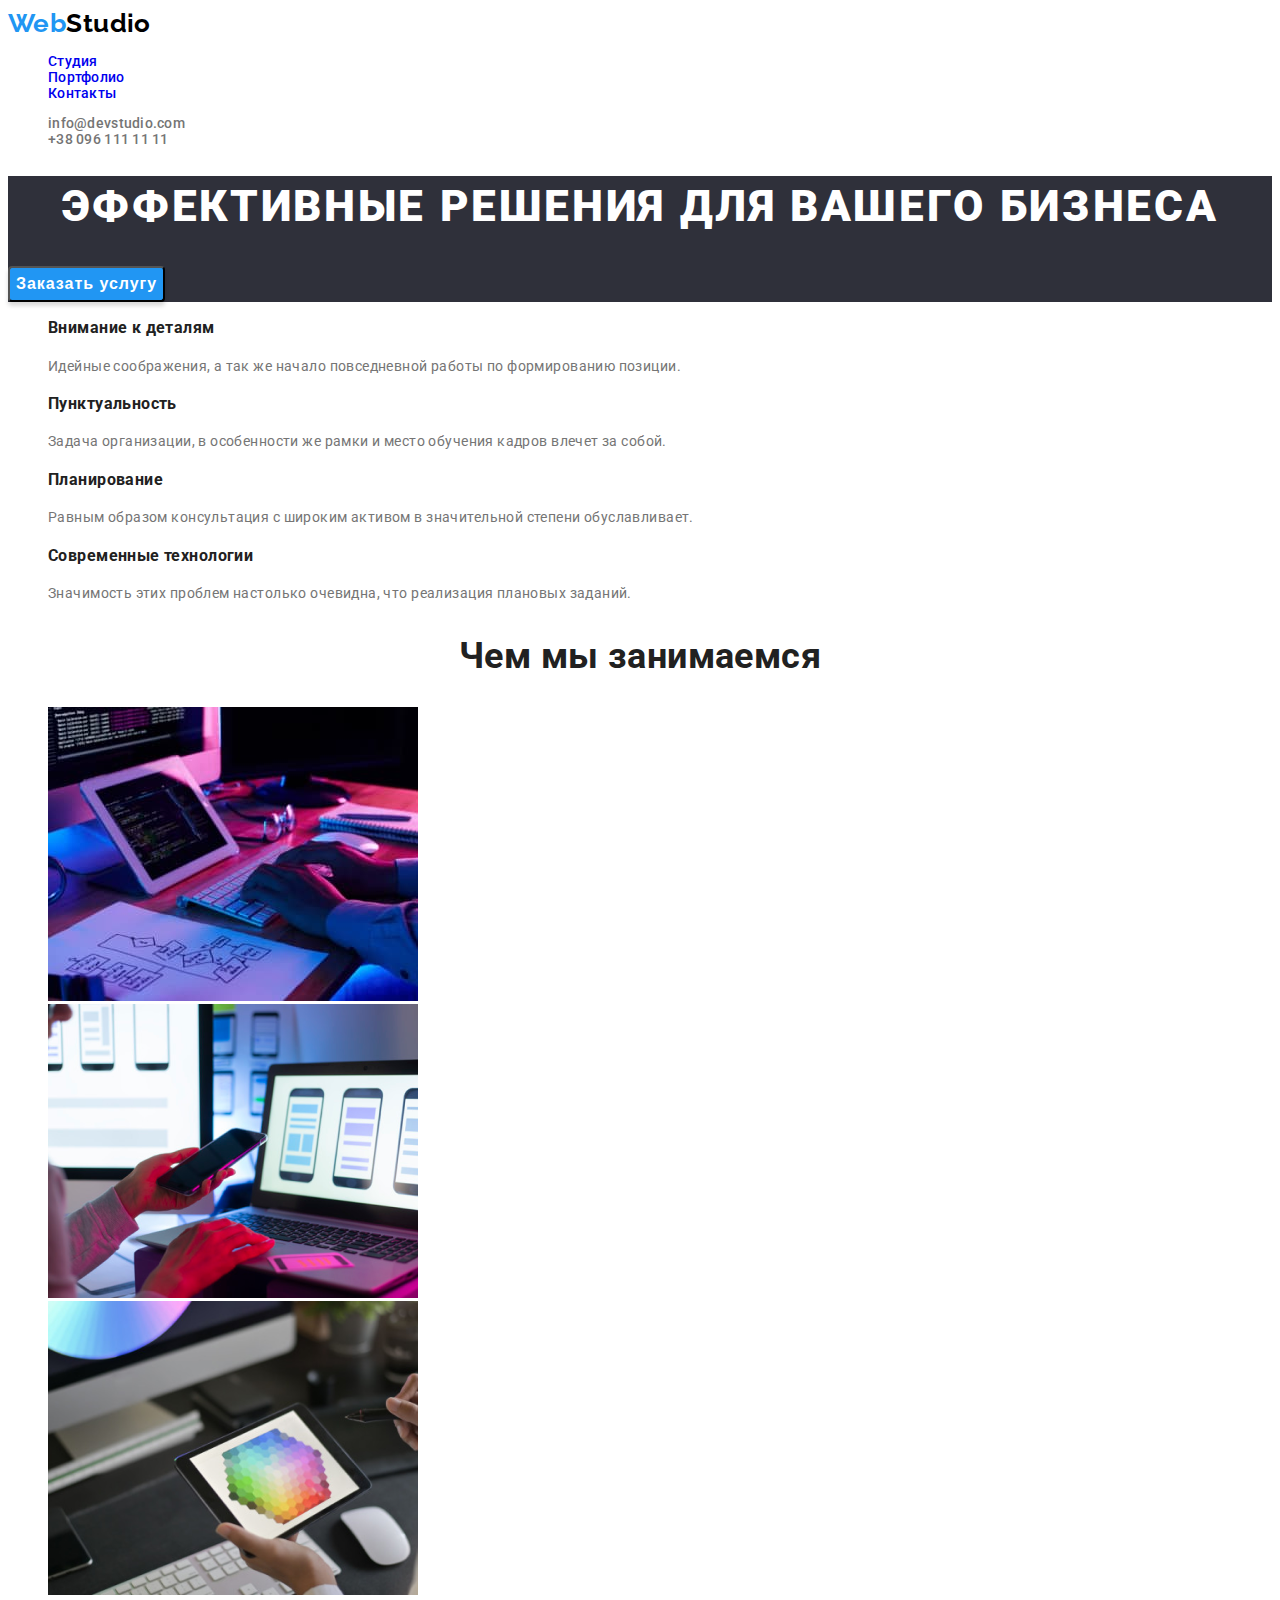
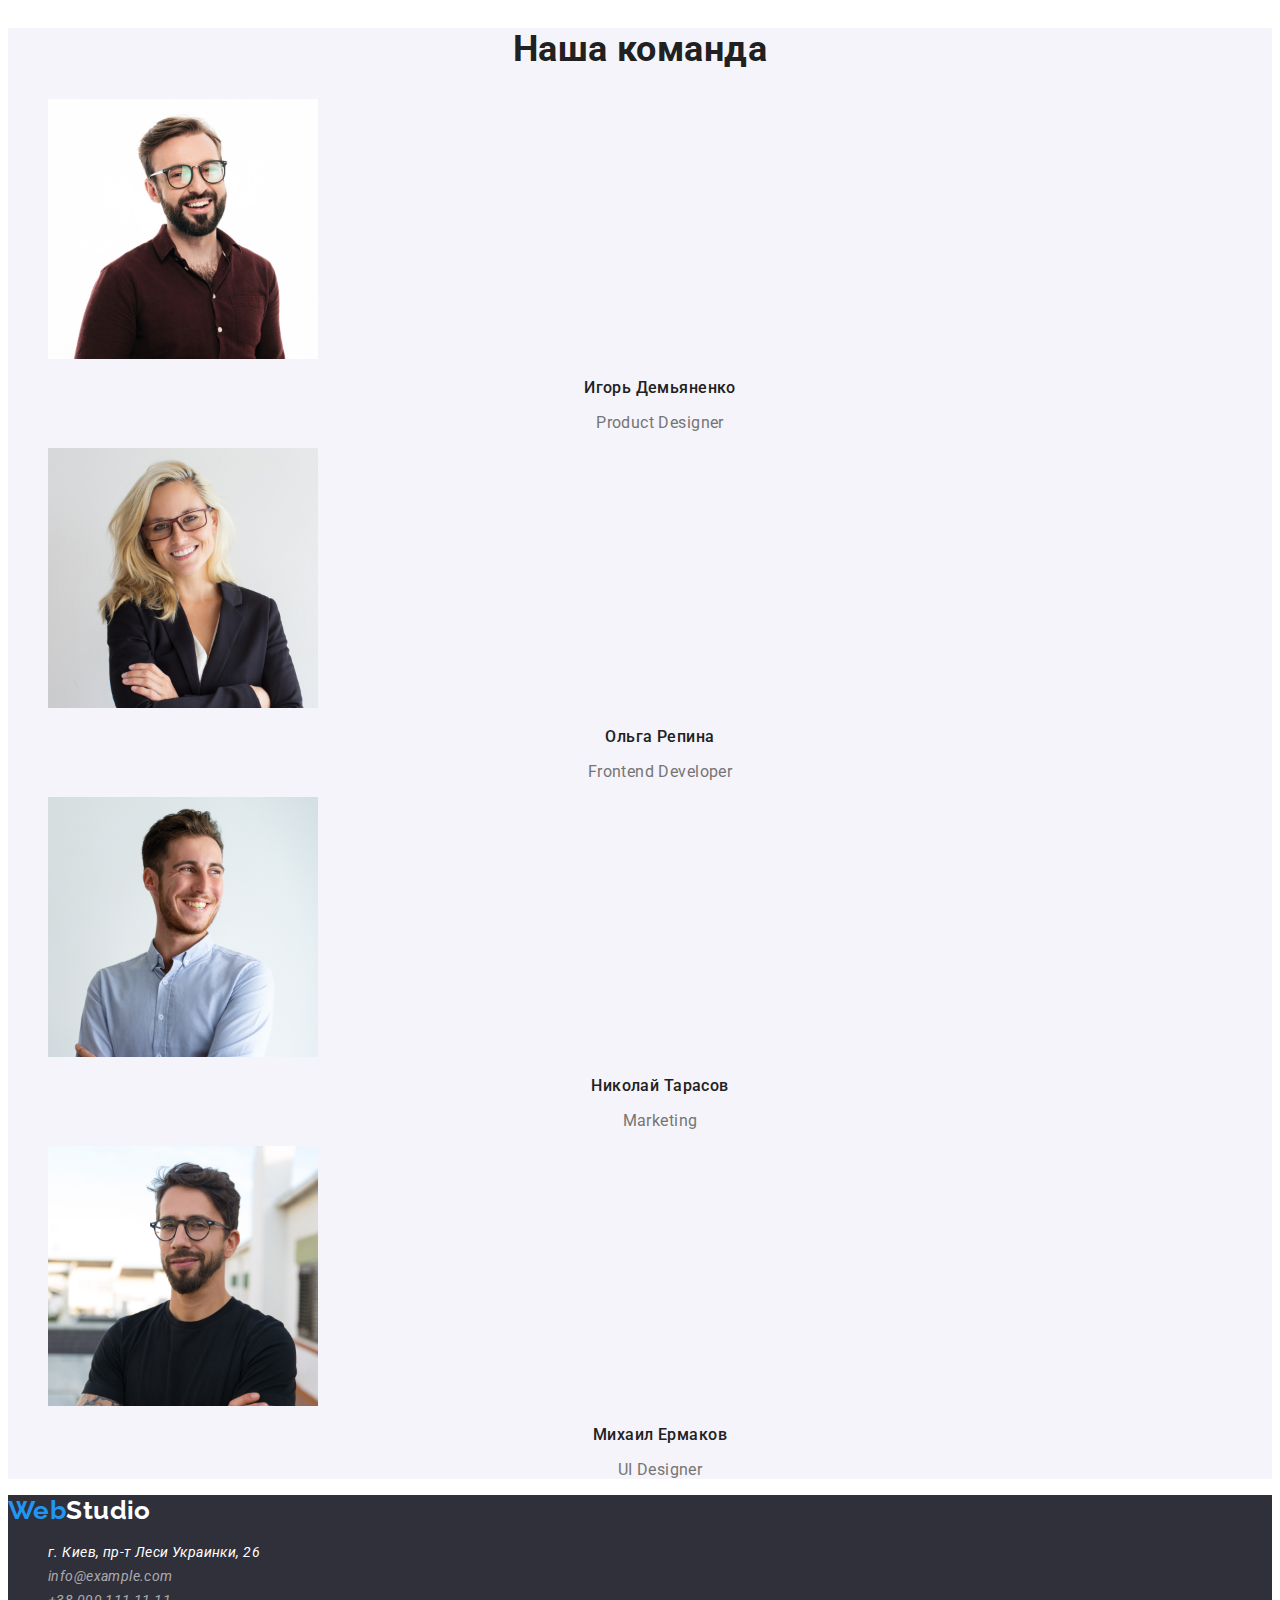
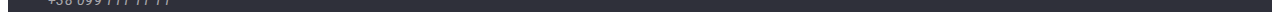
==== commit 0d0e7496: "add hover for all pages" ====
--- a/index.html
+++ b/index.html
@@ -36,11 +36,11 @@
       <!-- Contacts -->
       <ul class="contacts">
         <li>
-          <a href="mailto:info@devstudio.com">info@devstudio.com</a>
+          <a href="mailto:info@devstudio.com" class="contacts">info@devstudio.com</a>
         </li>
 
         <li>
-          <a href="tel:+380961111111">+38 096 111 11 11</a>
+          <a href="tel:+380961111111" class="contacts">+38 096 111 11 11</a>
         </li>
       </ul>
     </header>
@@ -136,7 +136,7 @@
       </section>
     </main>
 
-    <!-- Подвал -->
+    <!-- footer -->
     <footer class="footer">
       <a href="./index.html" class="Web">Web<span class="footer_Studio">Studio</span></a>
       <address>
--- a/styles/styles.css
+++ b/styles/styles.css
@@ -1,7 +1,11 @@
+/*  */
+/*  */
+
 body {
   font-family: 'Roboto', sans-serif;
   font-size: 14px;
   letter-spacing: 0.03em;
+  color: #212121;
   background-color: #ffffff;
 }
 
@@ -12,6 +16,9 @@
 ul {
   list-style: none;
 }
+
+/*  */
+/*  */
 
 /* index html styles */
 
@@ -34,7 +41,6 @@
   line-height: 16px;
   letter-spacing: 0.02em;
 
-  color: #212121;
 }
 .contacts {
   font-weight: 500;
@@ -42,6 +48,12 @@
   letter-spacing: 0.02em;
 
   color: #757575;
+}
+.header_text:hover,
+.footer_contacts:hover,
+.contacts:hover,
+.footer_map:hover {
+  color: #2196f3;
 }
 
 /* Main */
@@ -87,7 +99,6 @@
   line-height: 16px;
   text-transform: uppercase;
 
-  color: #212121;
 }
 .main_trait_downer_text {
   line-height: 24px;
@@ -103,7 +114,6 @@
   line-height: 42px;
   text-align: center;
 
-  color: #212121;
 }
 /*  */
 /*  */
@@ -121,7 +131,6 @@
   line-height: 42px;
   text-align: center;
 
-  color: #212121;
 }
 .our_team_name_text {
   font-weight: 500;
@@ -129,7 +138,6 @@
   line-height: 19px;
   text-align: center;
 
-  color: #212121;
 }
 .our_team_job_tittle {
   font-weight: 400;
@@ -158,3 +166,31 @@
 
   color: rgba(255, 255, 255, 0.6);
 }
+
+/* portfolio.html styles */
+/* portfolio.html styles */
+
+/* main */
+/* button sect */
+.btn {
+  font-weight: 500;
+  font-size: 16px;
+  line-height: 26px;
+  text-align: center;
+
+}
+/* img sect */
+.img_text {
+  font-weight: 700;
+  font-size: 18px;
+  line-height: 36px;
+
+  letter-spacing: 0.06em;
+
+}
+.img_downer_text {
+  font-size: 16px;
+  line-height: 30px;
+
+  color: #757575;
+}
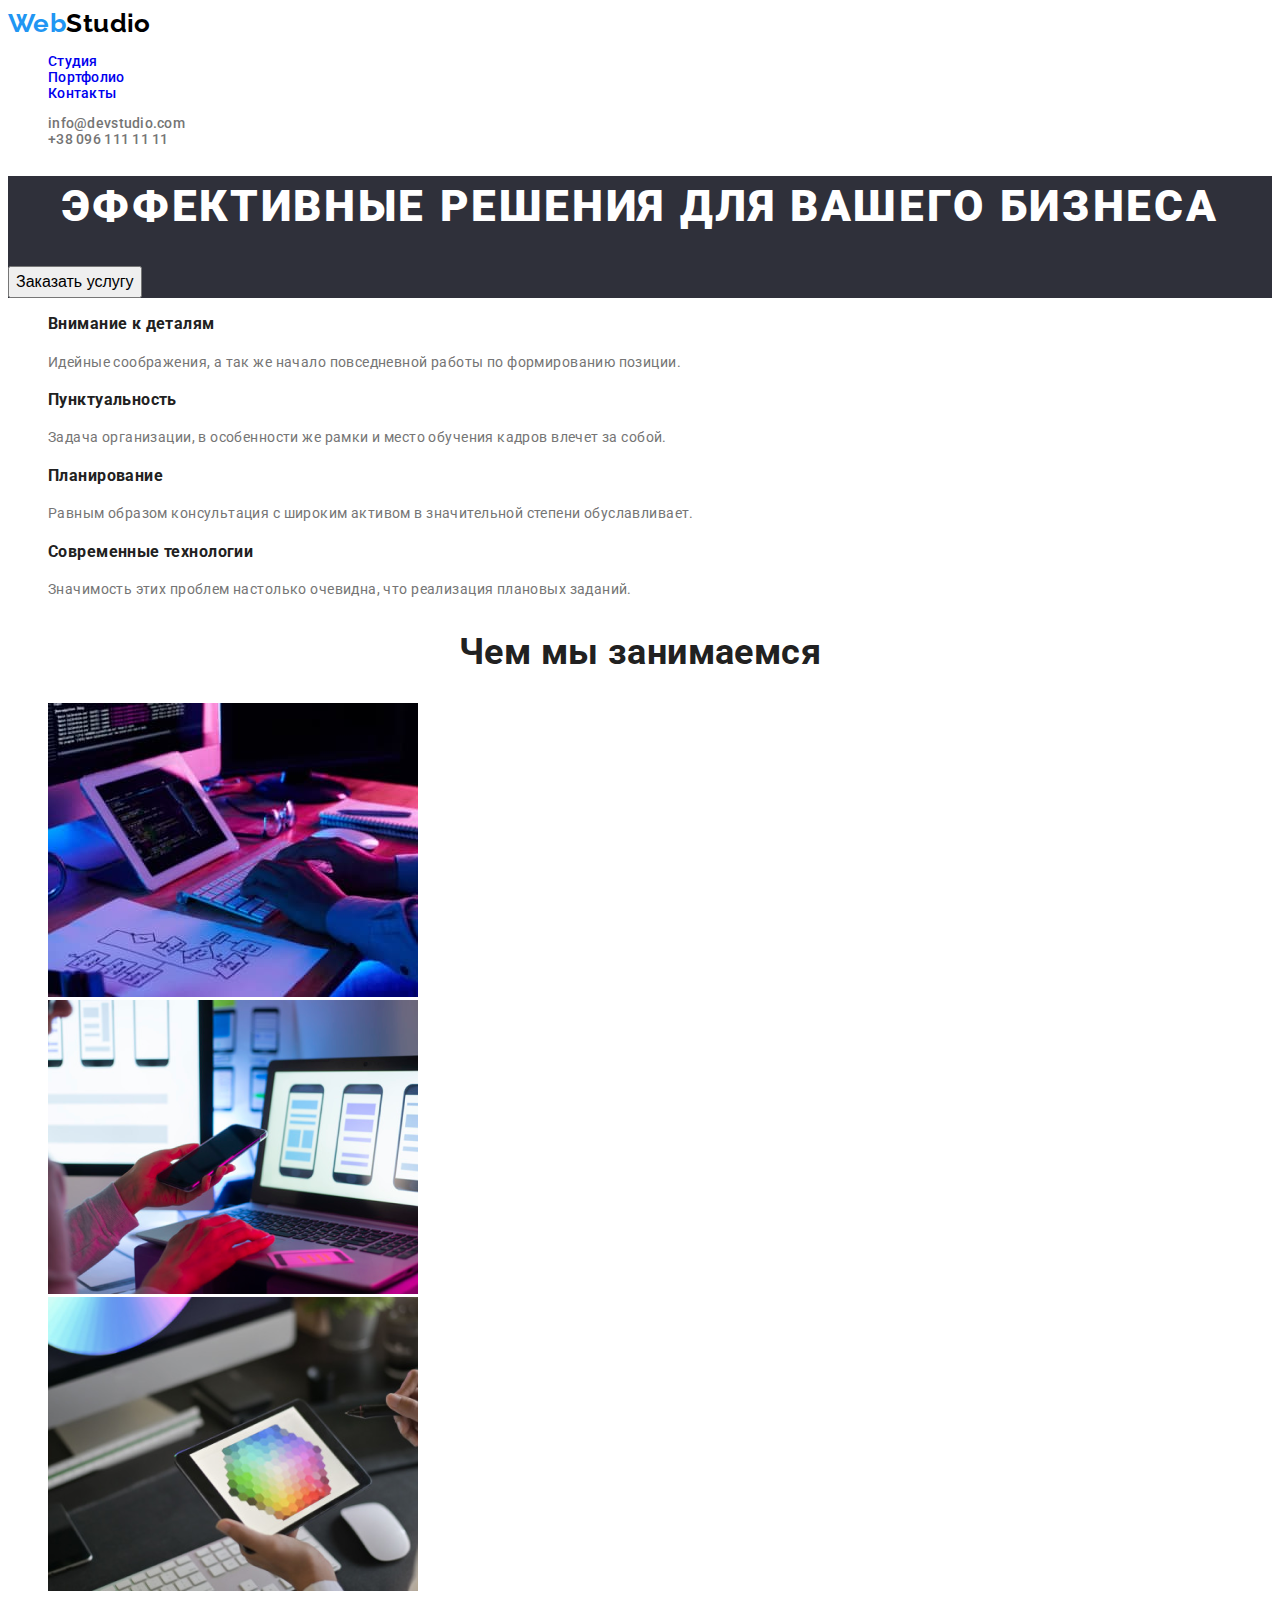
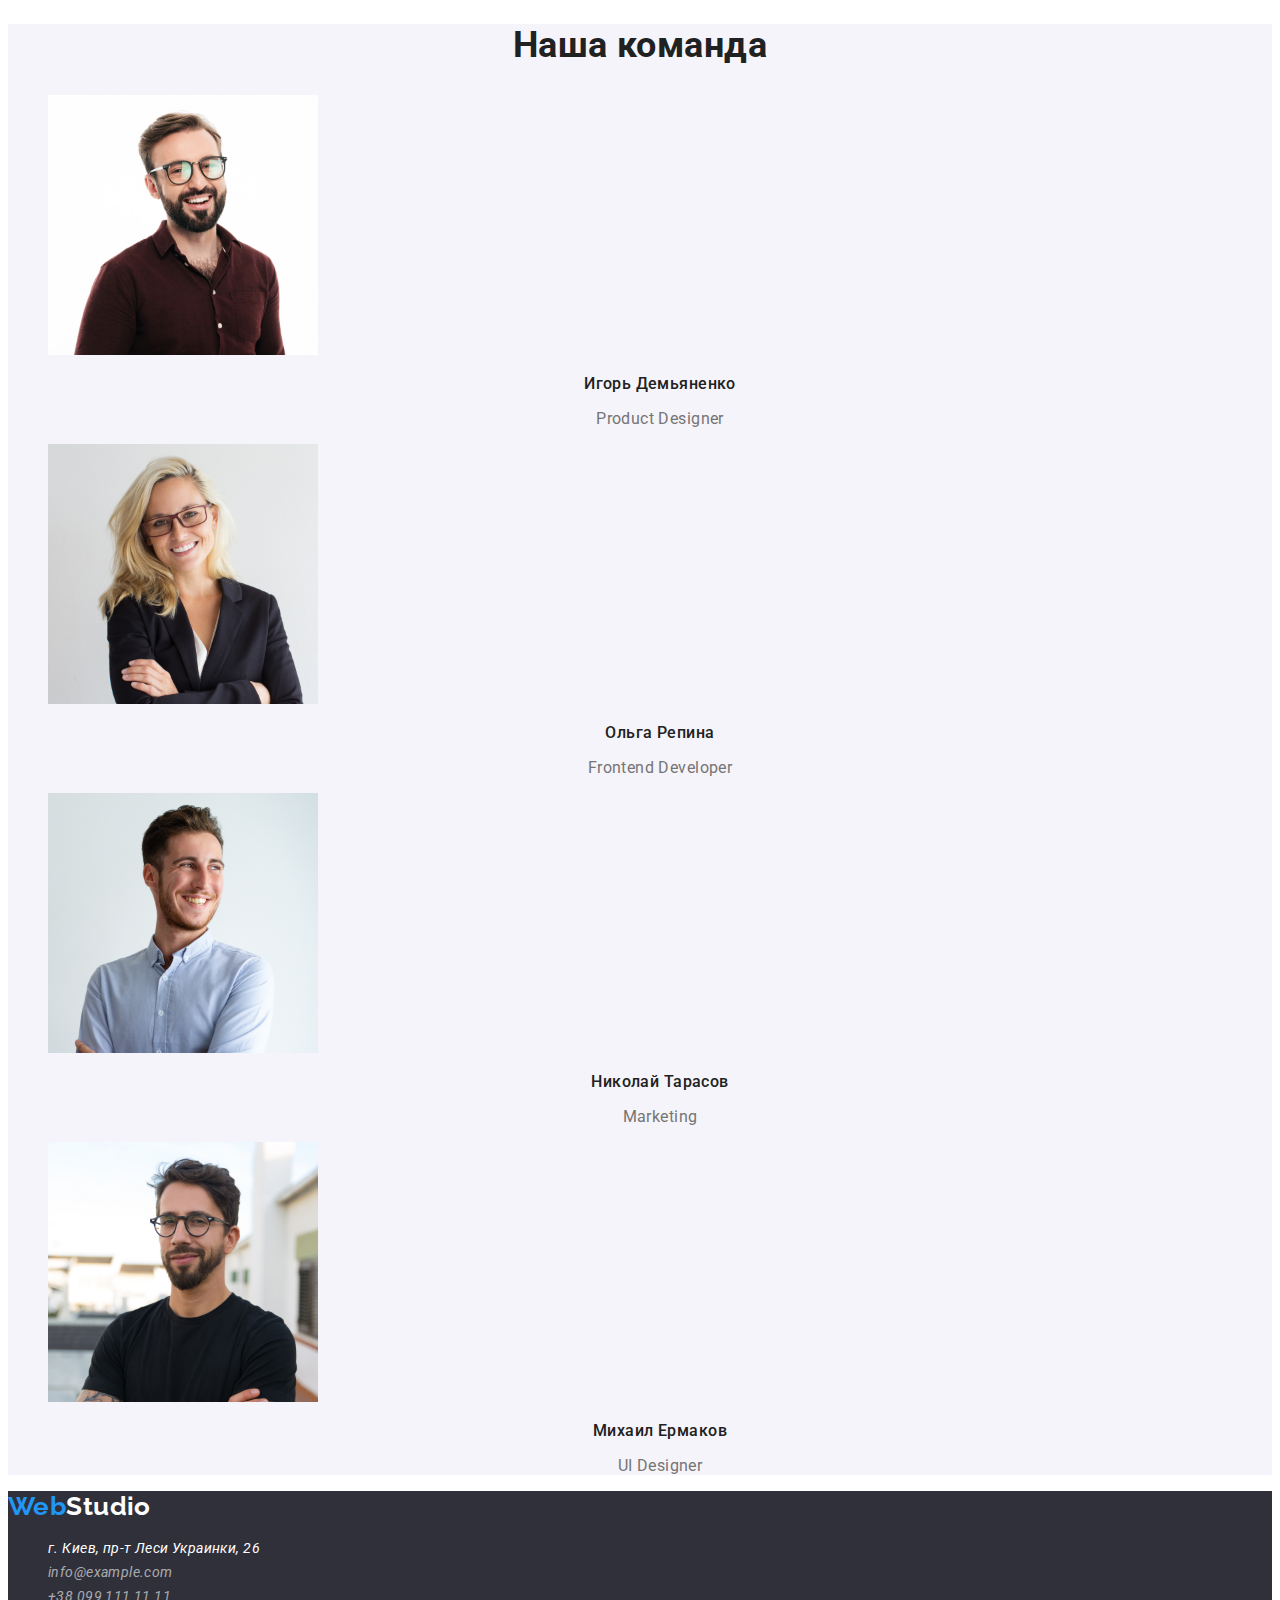
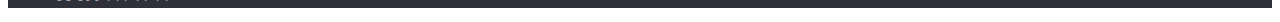
==== commit e701c01d: "edit css" ====
--- a/index.html
+++ b/index.html
@@ -50,7 +50,7 @@
       <section class="main_bg">
         <h1 class="main_text">Эффективные решения для вашего бизнеса</h1>
         <!-- Button -->
-        <button type="button" class="main_btn">Заказать услугу</button>
+        <button type="button" class="btn">Заказать услугу</button>
       </section>
 
       <!-- traits section -->
--- a/styles/styles.css
+++ b/styles/styles.css
@@ -1,5 +1,5 @@
-/*  */
-/*  */
+/* common styles */
+/* common styles */
 
 body {
   font-family: 'Roboto', sans-serif;
@@ -16,9 +16,28 @@
 ul {
   list-style: none;
 }
-
-/*  */
-/*  */
+.header_text:hover,
+.contacts:hover,
+.btn:hover,
+.footer_contacts:hover,
+.footer_map:hover {
+  color: #2196f3;
+}
+.header_text:focus,
+.contacts:focus,
+.btn:focus,
+.footer_contacts:focus,
+.footer_map:focus {
+  color: #ffffff;
+  background-color: #2196f3;
+}
+
+.btn {
+  cursor: pointer;
+}
+
+/* common styles */
+/* common styles */
 
 /* index html styles */
 
@@ -40,7 +59,6 @@
   font-weight: 500;
   line-height: 16px;
   letter-spacing: 0.02em;
-
 }
 .contacts {
   font-weight: 500;
@@ -48,12 +66,6 @@
   letter-spacing: 0.02em;
 
   color: #757575;
-}
-.header_text:hover,
-.footer_contacts:hover,
-.contacts:hover,
-.footer_map:hover {
-  color: #2196f3;
 }
 
 /* Main */
@@ -98,7 +110,6 @@
   font-weight: 700;
   line-height: 16px;
   text-transform: uppercase;
-
 }
 .main_trait_downer_text {
   line-height: 24px;
@@ -113,7 +124,6 @@
   font-size: 36px;
   line-height: 42px;
   text-align: center;
-
 }
 /*  */
 /*  */
@@ -130,14 +140,12 @@
   font-size: 36px;
   line-height: 42px;
   text-align: center;
-
 }
 .our_team_name_text {
   font-weight: 500;
   font-size: 16px;
   line-height: 19px;
   text-align: center;
-
 }
 .our_team_job_tittle {
   font-weight: 400;
@@ -168,16 +176,14 @@
 }
 
 /* portfolio.html styles */
-/* portfolio.html styles */
-
-/* main */
-/* button sect */
+
+/* main, button sect */
+
 .btn {
   font-weight: 500;
   font-size: 16px;
   line-height: 26px;
   text-align: center;
-
 }
 /* img sect */
 .img_text {
@@ -186,7 +192,6 @@
   line-height: 36px;
 
   letter-spacing: 0.06em;
-
 }
 .img_downer_text {
   font-size: 16px;
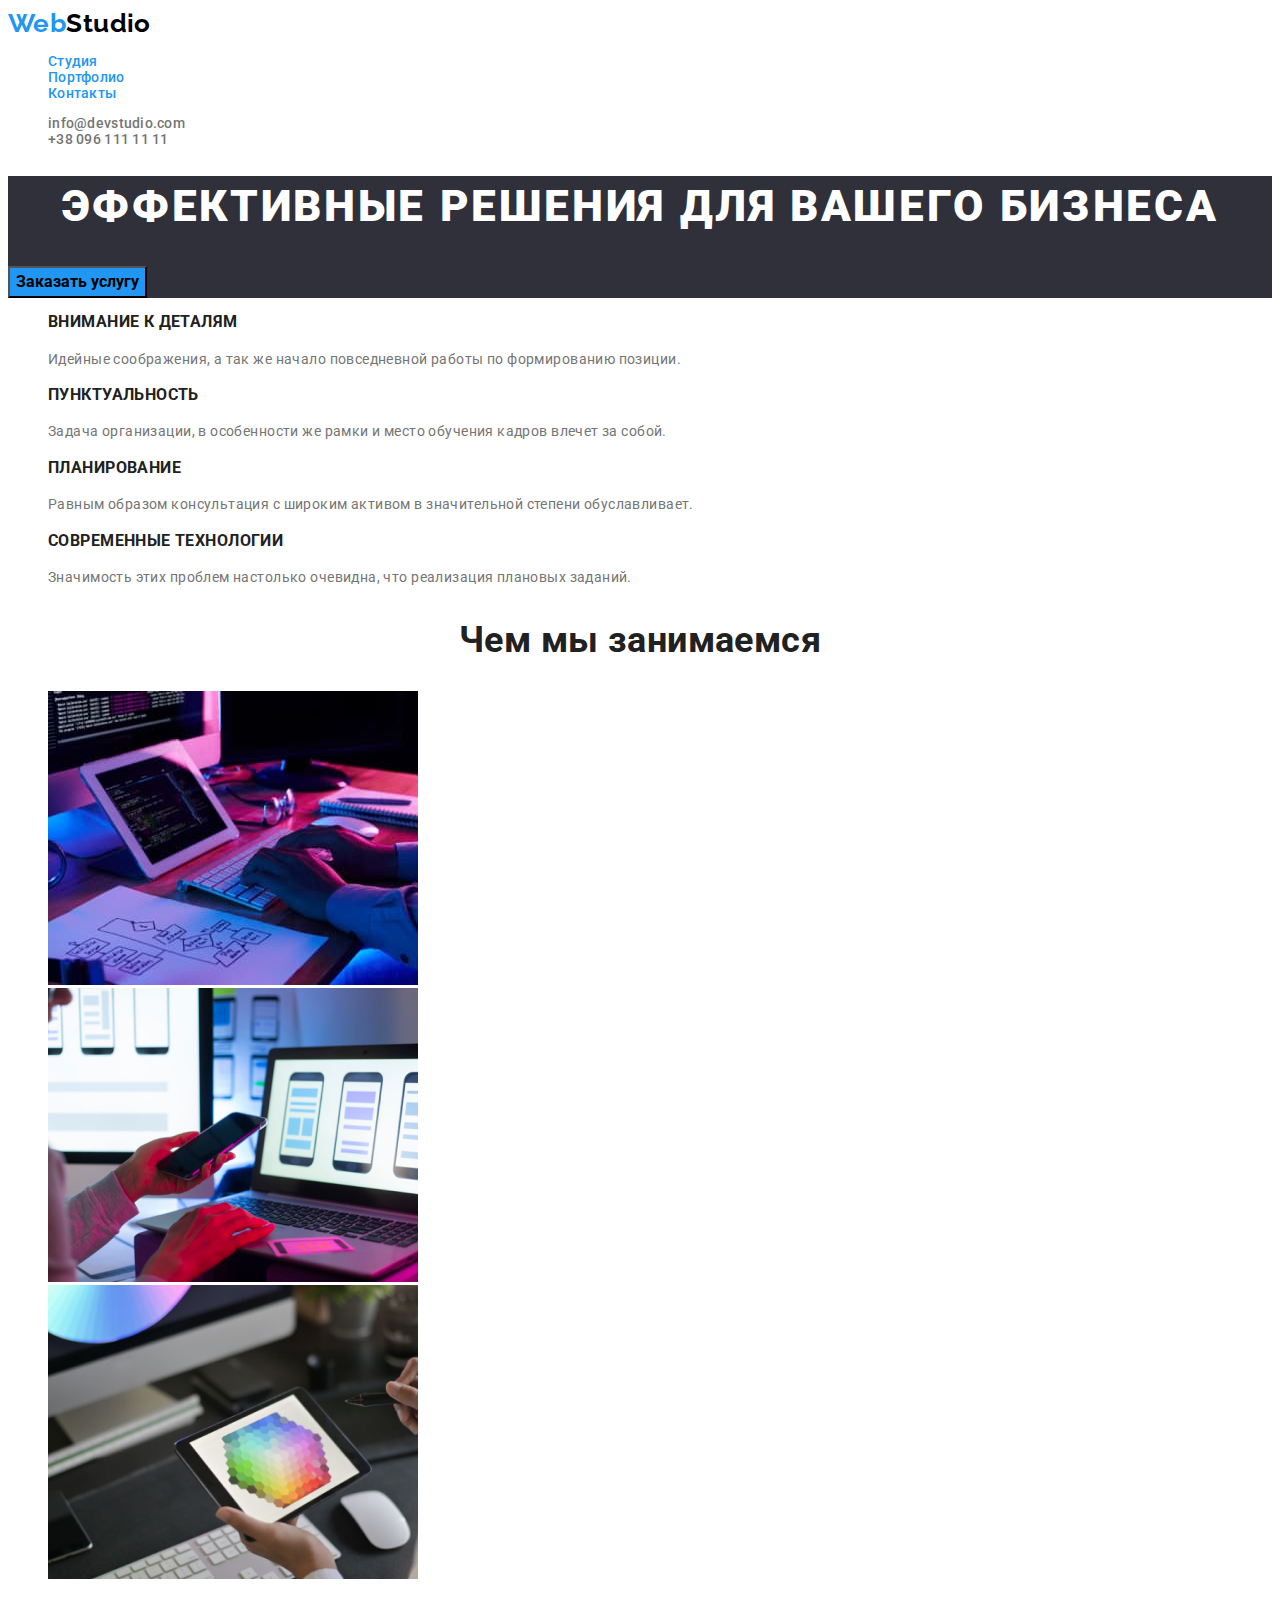
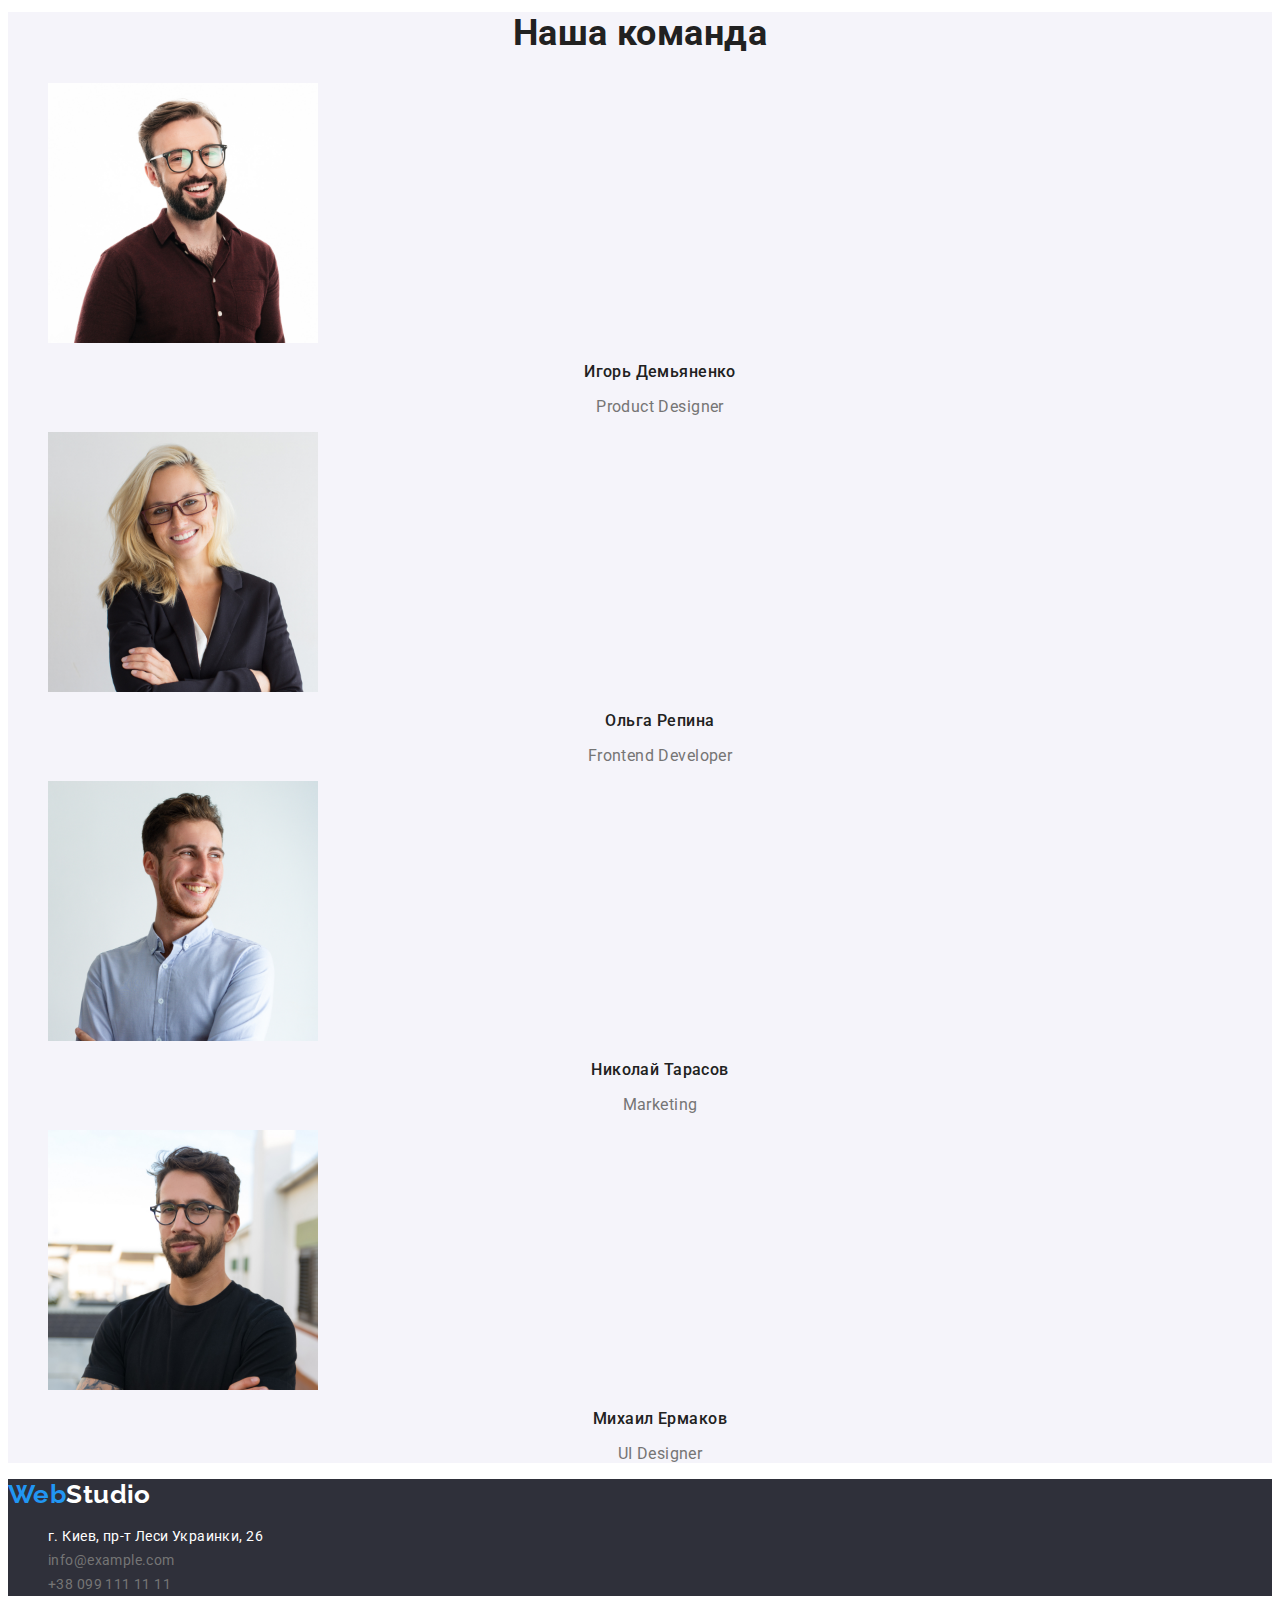
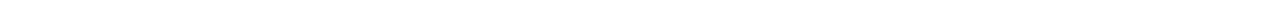
==== commit 4924d4fc: "add section in portfolio, add current" ====
--- a/index.html
+++ b/index.html
@@ -16,27 +16,27 @@
   <body>
     <!-- header -->
     <header class="header">
-      <a href="./index.html" class="Web">Web<span class="Studio">Studio</span></a>
+      <a href="./index.html" class="Web webstudio">Web<span class="Studio">Studio</span></a>
       <!-- nav -->
       <nav>
         <ul>
           <li>
-            <a href="./index.html" class="header_text">Студия</a>
+            <a href="./index.html" class="header_text current">Студия</a>
           </li>
 
           <li>
-            <a href="./portfolio.html" class="header_text">Портфолио</a>
+            <a href="./portfolio.html" class="header_text current">Портфолио</a>
           </li>
 
           <li>
-            <a href="#" class="header_text">Контакты</a>
+            <a href="#" class="header_text current">Контакты</a>
           </li>
         </ul>
       </nav>
       <!-- Contacts -->
       <ul class="contacts">
         <li>
-          <a href="mailto:info@devstudio.com" class="contacts">info@devstudio.com</a>
+          <a href="mailto:info@devstudio.com" class="contacts ">info@devstudio.com</a>
         </li>
 
         <li>
@@ -55,7 +55,7 @@
 
       <!-- traits section -->
       <section>
-        <h2 hidden>text</h2>
+        <h2 class="visually-hidden">text</h2>
         <ul>
           <li>
             <h3 class="main_trait_text">Внимание к деталям</h3>
--- a/styles/styles.css
+++ b/styles/styles.css
@@ -1,16 +1,49 @@
-/* common styles */
-/* common styles */
+:root {
+  --hover_col: #2196f3;
+  --focus_bg_col: #2196f3;
+  --blue: #2196f3;
+  --white: #ffffff;
+  --contacts_col: #757575;
+  --Studio_text: #000000;
+  --text_col: #212121;
+  --undertittle_col: #757575;
+  --our_team_bg_col: #f5f4fa;
+  --main_bg_col: #2f303a;
+  --btn_cl: #2196f3;
+  --accent_col: #2196f3;
+}
+/* common styles */
+/* common styles */
+
+.visually-hidden {
+  position: absolute;
+  width: 1px;
+  height: 1px;
+  margin: -1px;
+  border: 0;
+  padding: 0;
+
+  white-space: nowrap;
+  clip-path: inset(100%);
+  clip: rect(0 0 0 0);
+  overflow: hidden;
+}
 
 body {
   font-family: 'Roboto', sans-serif;
   font-size: 14px;
   letter-spacing: 0.03em;
-  color: #212121;
-  background-color: #ffffff;
+  color: var(--text_col);
+
+  background-color: var(--white);
 }
 
 a {
   text-decoration: none;
+}
+address,
+.webstudio {
+  font-style: normal;
 }
 
 ul {
@@ -21,18 +54,23 @@
 .btn:hover,
 .footer_contacts:hover,
 .footer_map:hover {
-  color: #2196f3;
+  color: var(--hover_col)
 }
 .header_text:focus,
 .contacts:focus,
 .btn:focus,
 .footer_contacts:focus,
 .footer_map:focus {
-  color: #ffffff;
-  background-color: #2196f3;
+
 }
 
 .btn {
+  font-family: 'Roboto';
+  font-weight: 700;
+  font-size: 16px;
+  line-height: calc(26 / 16);
+  background-color: var(--btn_cl);
+
   cursor: pointer;
 }
 
@@ -42,7 +80,7 @@
 /* index html styles */
 
 .header {
-  background-color: #ffffff;
+  background-color: var(--white);
 }
 .Web {
   font-family: 'Raleway';
@@ -50,28 +88,33 @@
   font-size: 26px;
   line-height: 31px;
 
-  color: #2196f3;
+  color: var(--blue);
 }
 .Studio {
-  color: #000000;
+  color: var(--Studio_text);
 }
 .header_text {
   font-weight: 500;
   line-height: 16px;
   letter-spacing: 0.02em;
+
+  color: var(--text_col);
+}
+.current {
+  color: var(--accent_col);
 }
 .contacts {
   font-weight: 500;
   line-height: 16px;
   letter-spacing: 0.02em;
 
-  color: #757575;
+  color: var(--contacts_col);
 }
 
 /* Main */
 
 .main_bg {
-  background-color: #2f303a;
+  background-color: var(--main_bg_col);
 }
 .main_text {
   font-weight: 900;
@@ -81,7 +124,7 @@
   letter-spacing: 0.06em;
   text-transform: uppercase;
 
-  color: #ffffff;
+  color: var(--white);
 }
 .main_btn {
   /* text */
@@ -95,18 +138,18 @@
   text-align: center;
   letter-spacing: 0.06em;
 
-  color: #ffffff;
+  color: var(--white);
 
   /* btn bg */
 
   box-shadow: 0px 4px 4px rgba(0, 0, 0, 0.15);
   border-radius: 4px;
-  background-color: #2196f3;
-}
-
-/* main traits section */
-
-.main_trait1_text {
+  background-color: var(--blue);
+}
+
+/* traits section */
+
+.main_trait_text {
   font-weight: 700;
   line-height: 16px;
   text-transform: uppercase;
@@ -114,7 +157,7 @@
 .main_trait_downer_text {
   line-height: 24px;
 
-  color: #757575;
+  color: var(--undertittle_col);
 }
 
 /* what are we doing section */
@@ -133,7 +176,7 @@
 /* our team section */
 
 .our_team_sect {
-  background-color: #f5f4fa;
+  background-color: var(--our_team_bg_col);
 }
 .our_team_text {
   font-weight: 700;
@@ -153,38 +196,40 @@
   line-height: 19px;
   text-align: center;
 
-  color: #757575;
+  color: var(--undertittle_col);
 }
 
 /* footer */
 
 .footer {
-  background-color: #2f303a;
+  background-color: var(--main_bg_col);
 }
 .footer_Studio {
-  color: #ffffff;
+  color: var(--white);
 }
 .footer_map {
   line-height: 24px;
 
-  color: #ffffff;
+  color: var(--white);
 }
 .footer_contacts {
   line-height: 24px;
 
-  color: rgba(255, 255, 255, 0.6);
+  color: var(--contacts_col);
 }
 
 /* portfolio.html styles */
 
 /* main, button sect */
 
-.btn {
+.btn_filter {
+  font-family: 'Roboto';
   font-weight: 500;
   font-size: 16px;
   line-height: 26px;
   text-align: center;
 }
+
 /* img sect */
 .img_text {
   font-weight: 700;
@@ -197,5 +242,5 @@
   font-size: 16px;
   line-height: 30px;
 
-  color: #757575;
-}
+  color: var(--undertittle_col);
+}
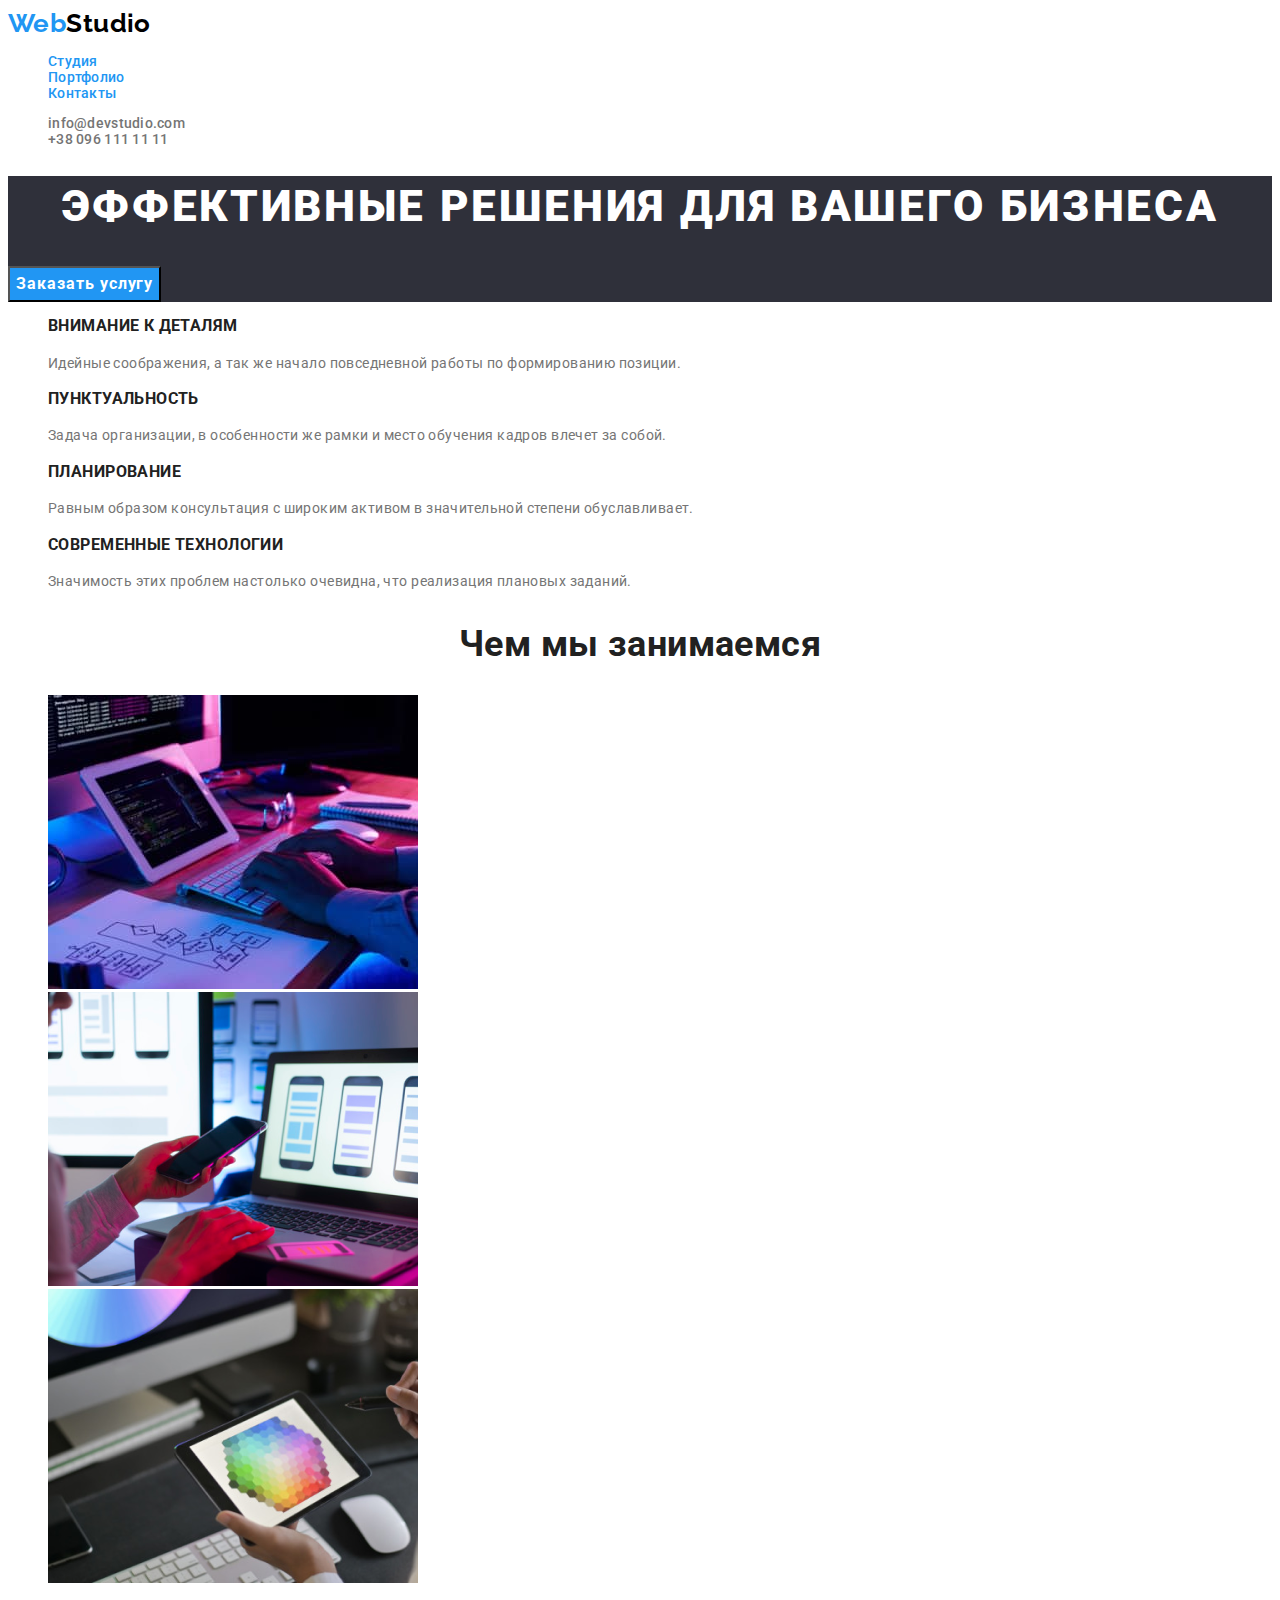
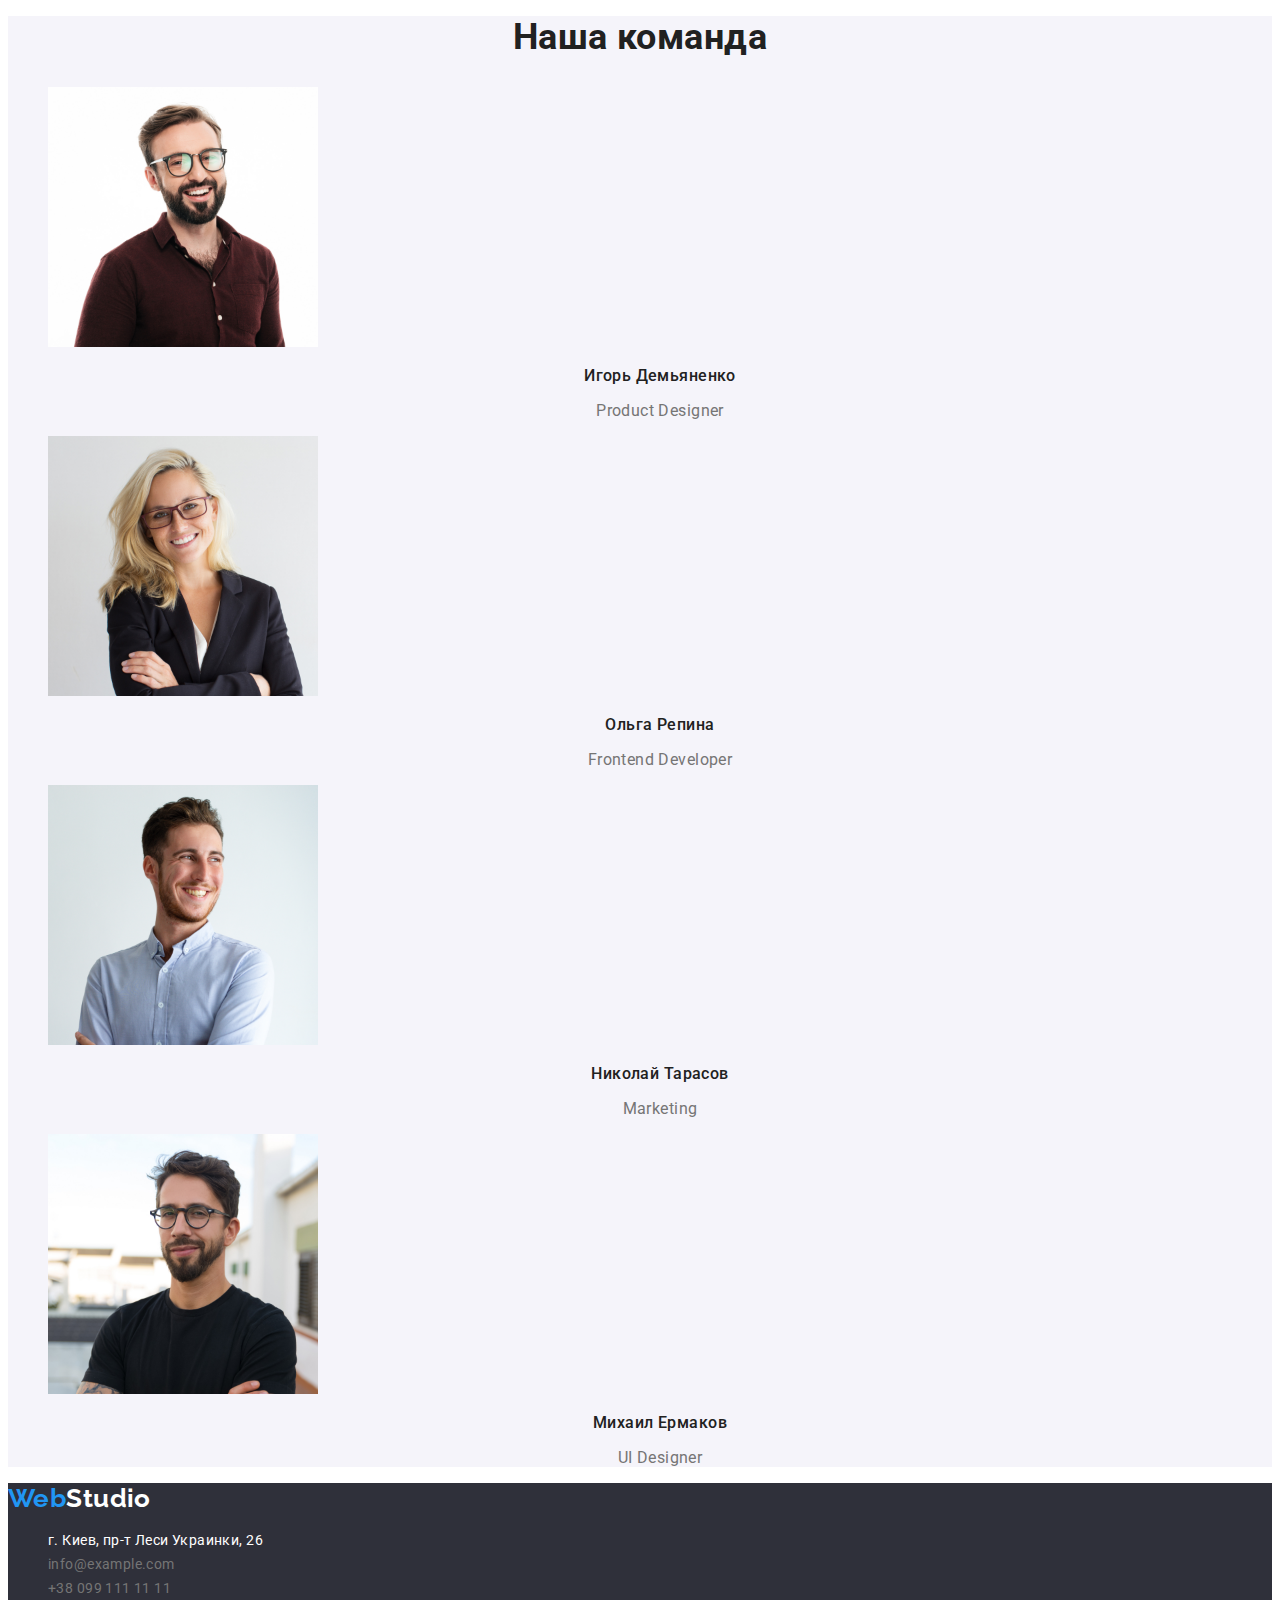
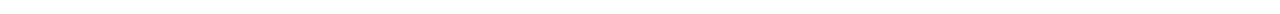
==== commit a4801297: "edit focus & hover" ====
--- a/index.html
+++ b/index.html
@@ -34,7 +34,7 @@
         </ul>
       </nav>
       <!-- Contacts -->
-      <ul class="contacts">
+      <ul>
         <li>
           <a href="mailto:info@devstudio.com" class="contacts ">info@devstudio.com</a>
         </li>
--- a/styles/styles.css
+++ b/styles/styles.css
@@ -1,4 +1,5 @@
 :root {
+  --accent_col: #2196f3;
   --hover_col: #2196f3;
   --focus_bg_col: #2196f3;
   --blue: #2196f3;
@@ -9,8 +10,9 @@
   --undertittle_col: #757575;
   --our_team_bg_col: #f5f4fa;
   --main_bg_col: #2f303a;
-  --btn_cl: #2196f3;
-  --accent_col: #2196f3;
+  --btn_bg_cl: #2196f3;
+  --btn_bg_darker_cl: #0e4a7c;
+  --btn_txt_cl: #ffffff;
 }
 /* common styles */
 /* common styles */
@@ -49,27 +51,40 @@
 ul {
   list-style: none;
 }
+
+/* hover & focus styles */
 .header_text:hover,
 .contacts:hover,
-.btn:hover,
 .footer_contacts:hover,
 .footer_map:hover {
-  color: var(--hover_col)
+  color: var(--accent_col);
+}
+.btn:hover {
+  background-color: var(--btn_bg_darker_cl);
 }
 .header_text:focus,
 .contacts:focus,
 .btn:focus,
 .footer_contacts:focus,
 .footer_map:focus {
-
-}
+  outline: none;
+  box-shadow: 0 0 0 1.5px var(--focus_bg_col);
+}
+/* hover & focus styles end */
+
 
 .btn {
   font-family: 'Roboto';
   font-weight: 700;
   font-size: 16px;
-  line-height: calc(26 / 16);
-  background-color: var(--btn_cl);
+  line-height: calc(30 / 16);
+  display: flex;
+  align-items: center;
+  text-align: center;
+  letter-spacing: 0.06em;
+
+  color: var(--btn_txt_cl);
+  background-color: var(--btn_bg_cl);
 
   cursor: pointer;
 }
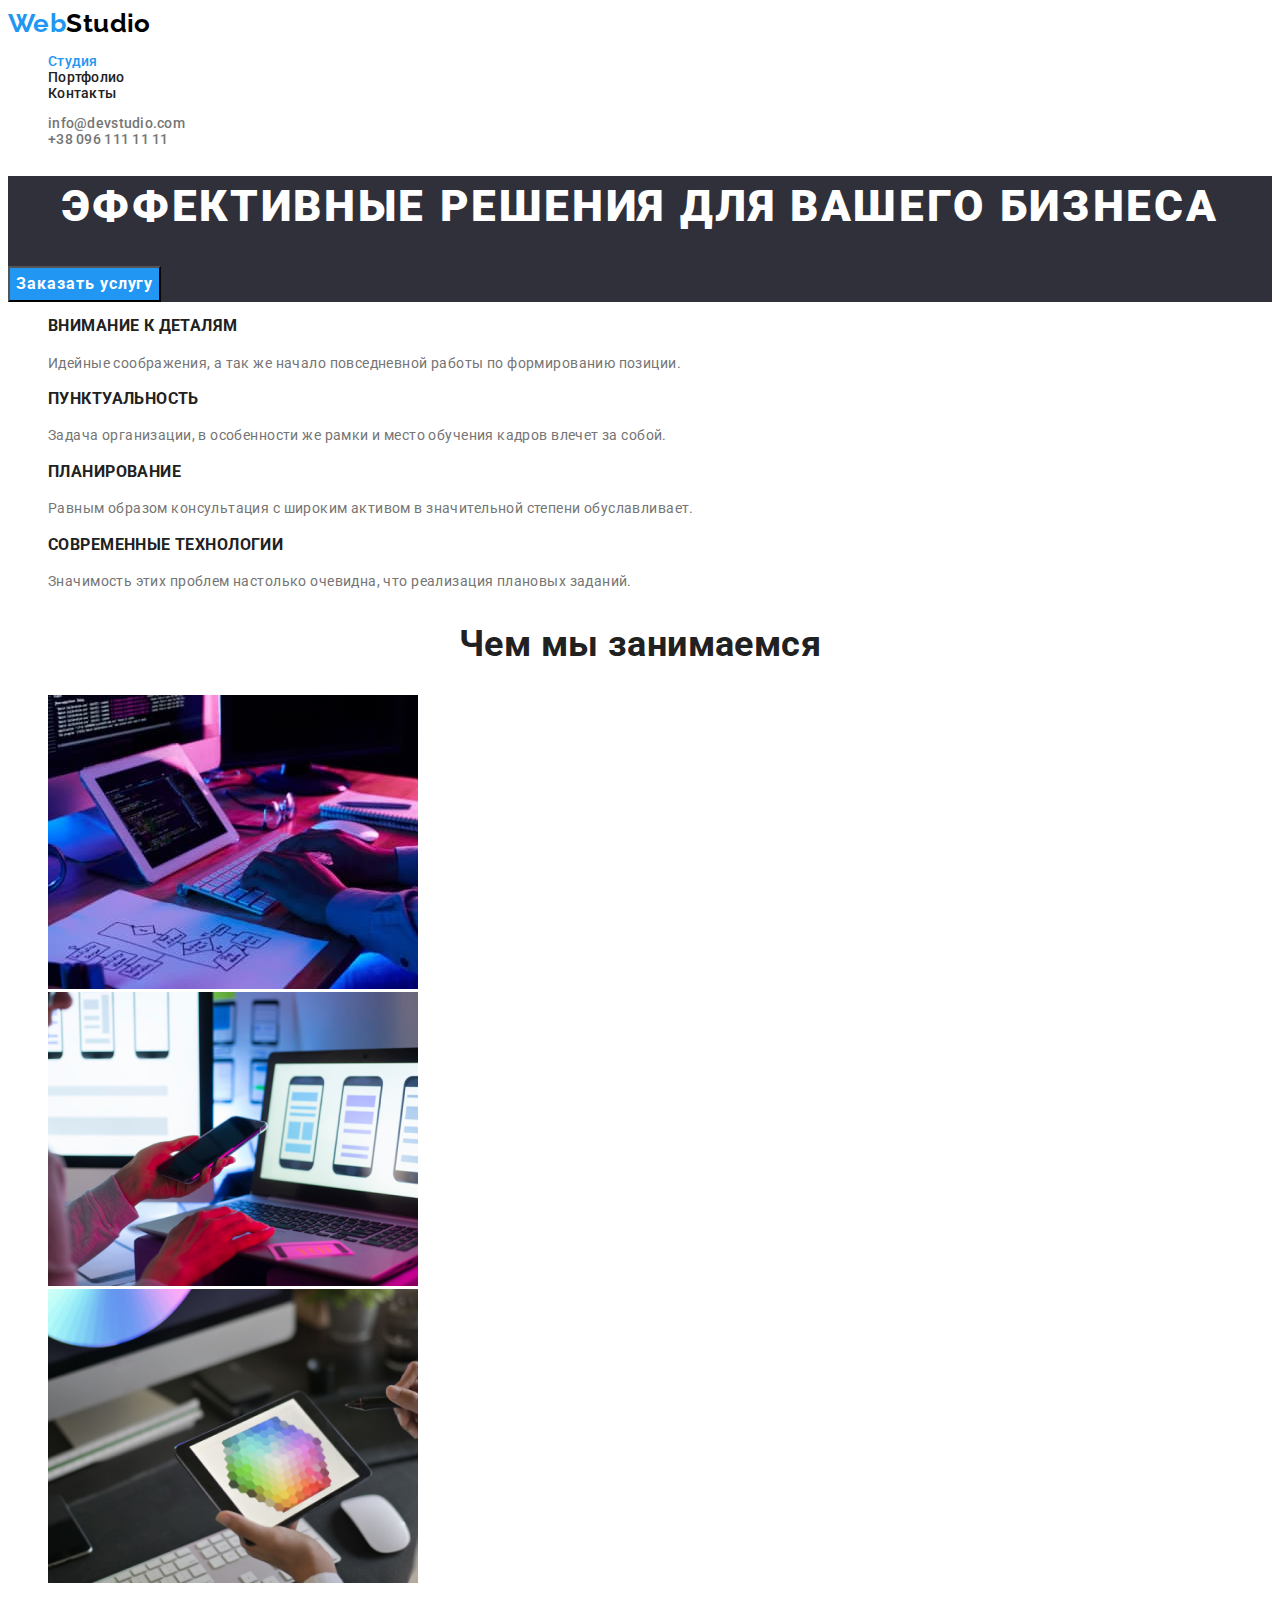
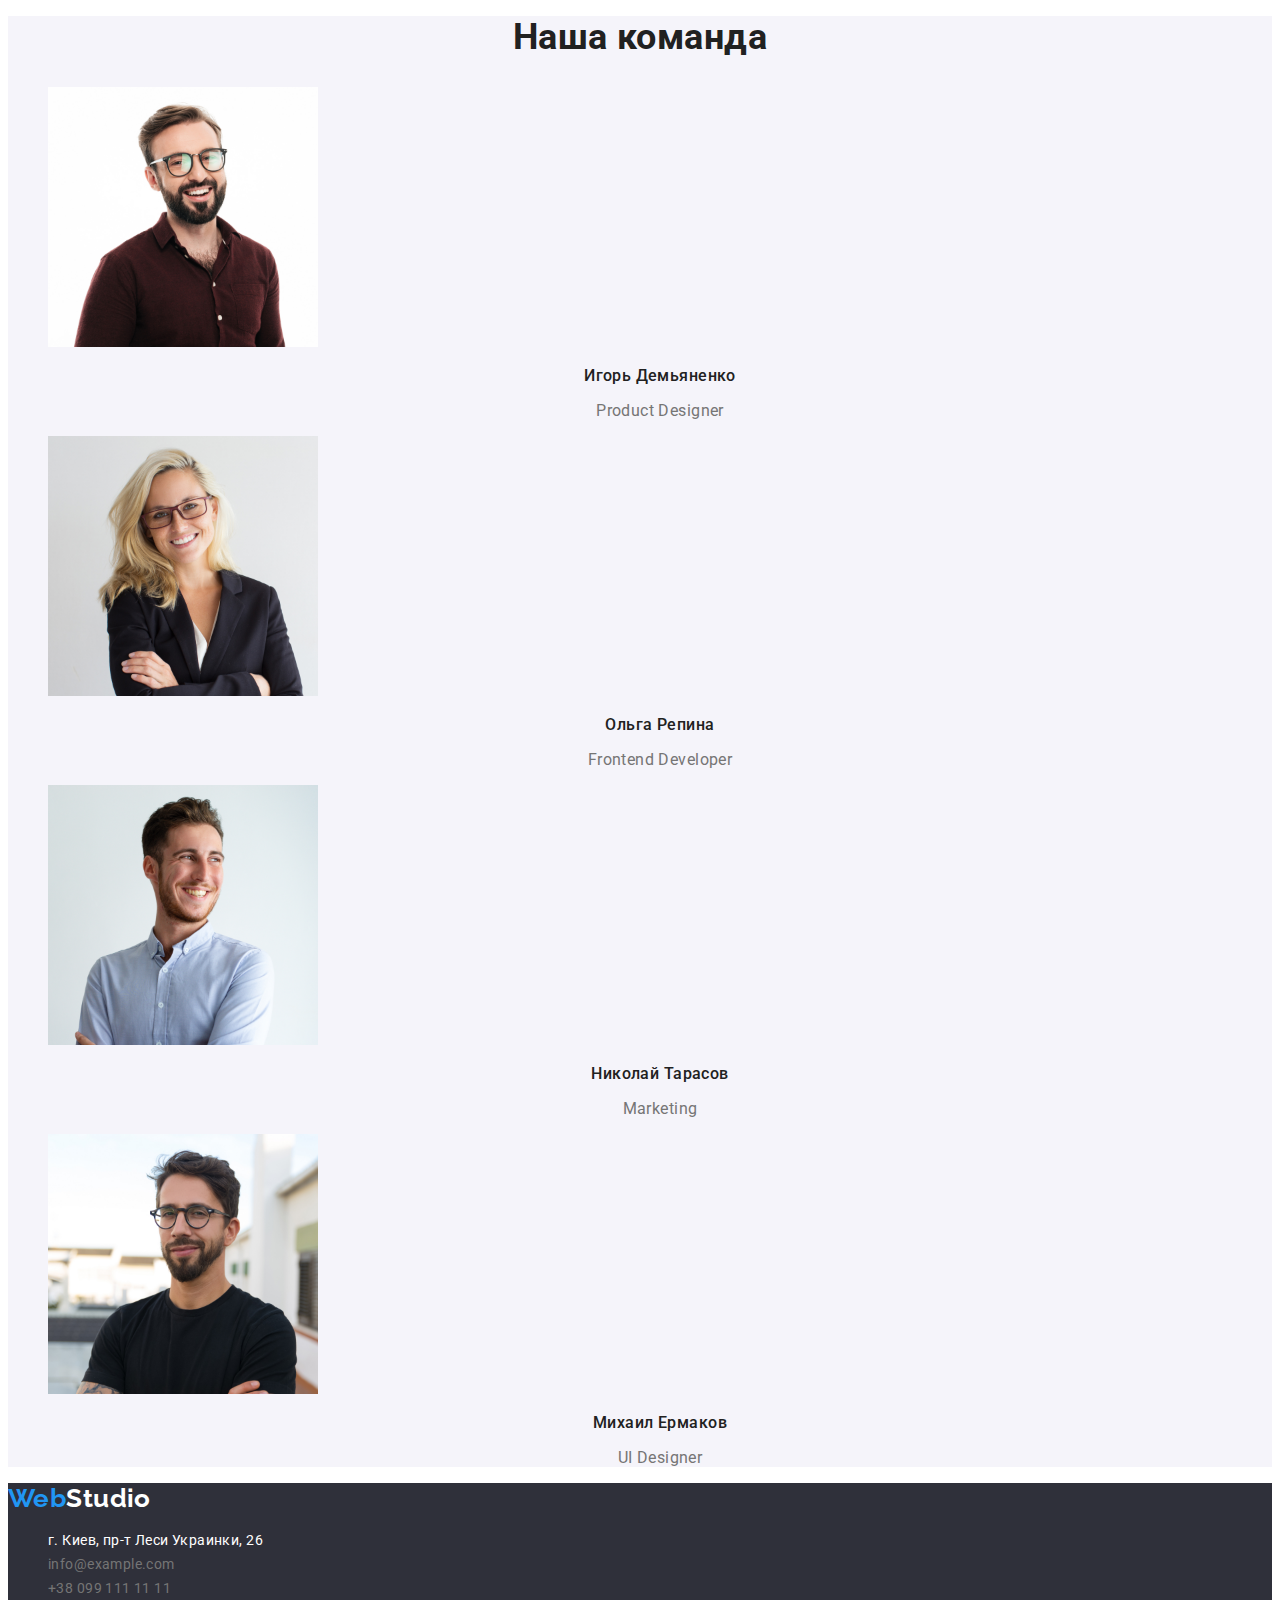
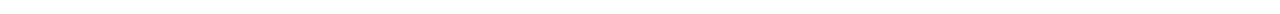
==== commit b48db4de: "edit end" ====
--- a/index.html
+++ b/index.html
@@ -19,24 +19,25 @@
       <a href="./index.html" class="Web webstudio">Web<span class="Studio">Studio</span></a>
       <!-- nav -->
       <nav>
+        <!-- pages -->
         <ul>
           <li>
             <a href="./index.html" class="header_text current">Студия</a>
           </li>
 
           <li>
-            <a href="./portfolio.html" class="header_text current">Портфолио</a>
+            <a href="./portfolio.html" class="header_text">Портфолио</a>
           </li>
 
           <li>
-            <a href="#" class="header_text current">Контакты</a>
+            <a href="#" class="header_text">Контакты</a>
           </li>
         </ul>
       </nav>
       <!-- Contacts -->
       <ul>
         <li>
-          <a href="mailto:info@devstudio.com" class="contacts ">info@devstudio.com</a>
+          <a href="mailto:info@devstudio.com" class="contacts">info@devstudio.com</a>
         </li>
 
         <li>
--- a/styles/styles.css
+++ b/styles/styles.css
@@ -1,6 +1,5 @@
 :root {
   --accent_col: #2196f3;
-  --hover_col: #2196f3;
   --focus_bg_col: #2196f3;
   --blue: #2196f3;
   --white: #ffffff;
@@ -11,9 +10,10 @@
   --our_team_bg_col: #f5f4fa;
   --main_bg_col: #2f303a;
   --btn_bg_cl: #2196f3;
-  --btn_bg_darker_cl: #0e4a7c;
+  --btn_bg_darker_cl: #0a85eb;
   --btn_txt_cl: #ffffff;
 }
+
 /* common styles */
 /* common styles */
 
@@ -60,7 +60,11 @@
   color: var(--accent_col);
 }
 .btn:hover {
+  color: var(--btn_txt_cl);
   background-color: var(--btn_bg_darker_cl);
+}
+.btn:focus {
+  color: #ffffff;
 }
 .header_text:focus,
 .contacts:focus,
@@ -70,8 +74,8 @@
   outline: none;
   box-shadow: 0 0 0 1.5px var(--focus_bg_col);
 }
+
 /* hover & focus styles end */
-
 
 .btn {
   font-family: 'Roboto';
@@ -101,7 +105,7 @@
   font-family: 'Raleway';
   font-weight: 700;
   font-size: 26px;
-  line-height: 31px;
+  line-height: calc(31 / 26);
 
   color: var(--blue);
 }
@@ -110,7 +114,8 @@
 }
 .header_text {
   font-weight: 500;
-  line-height: 16px;
+  font-size: 14px;
+  line-height: calc(16 / 14);
   letter-spacing: 0.02em;
 
   color: var(--text_col);
@@ -134,7 +139,7 @@
 .main_text {
   font-weight: 900;
   font-size: 44px;
-  line-height: 60px;
+  line-height: calc(60 / 44);
   text-align: center;
   letter-spacing: 0.06em;
   text-transform: uppercase;
@@ -146,7 +151,7 @@
 
   font-weight: 700;
   font-size: 16px;
-  line-height: 30px;
+  line-height: calc(30 / 16);
 
   display: flex;
   align-items: center;
@@ -196,19 +201,19 @@
 .our_team_text {
   font-weight: 700;
   font-size: 36px;
-  line-height: 42px;
+  line-height: calc(42 / 36);
   text-align: center;
 }
 .our_team_name_text {
   font-weight: 500;
   font-size: 16px;
-  line-height: 19px;
+  line-height: calc(19 / 16);
   text-align: center;
 }
 .our_team_job_tittle {
   font-weight: 400;
   font-size: 16px;
-  line-height: 19px;
+  line-height: calc(19 / 16);
   text-align: center;
 
   color: var(--undertittle_col);
@@ -241,21 +246,33 @@
   font-family: 'Roboto';
   font-weight: 500;
   font-size: 16px;
-  line-height: 26px;
-  text-align: center;
+  line-height: calc(26 / 16);
+  text-align: center;
+}
+.btn_filter:hover {
+  background-color: var(--btn_bg_cl);
+  color: var(--btn_txt_cl);
+}
+.btn_filter:focus {
+ background-color: var(--btn_bg_cl);
+ color: var(--btn_txt_cl);
+}
+.current_btn {
+  color: var(--btn_txt_cl);
+  background-color: var(--btn_bg_cl);
 }
 
 /* img sect */
 .img_text {
   font-weight: 700;
   font-size: 18px;
-  line-height: 36px;
+  line-height: calc(36 / 18);
 
   letter-spacing: 0.06em;
 }
 .img_downer_text {
   font-size: 16px;
-  line-height: 30px;
+  line-height: calc(30 / 16);
 
   color: var(--undertittle_col);
 }
